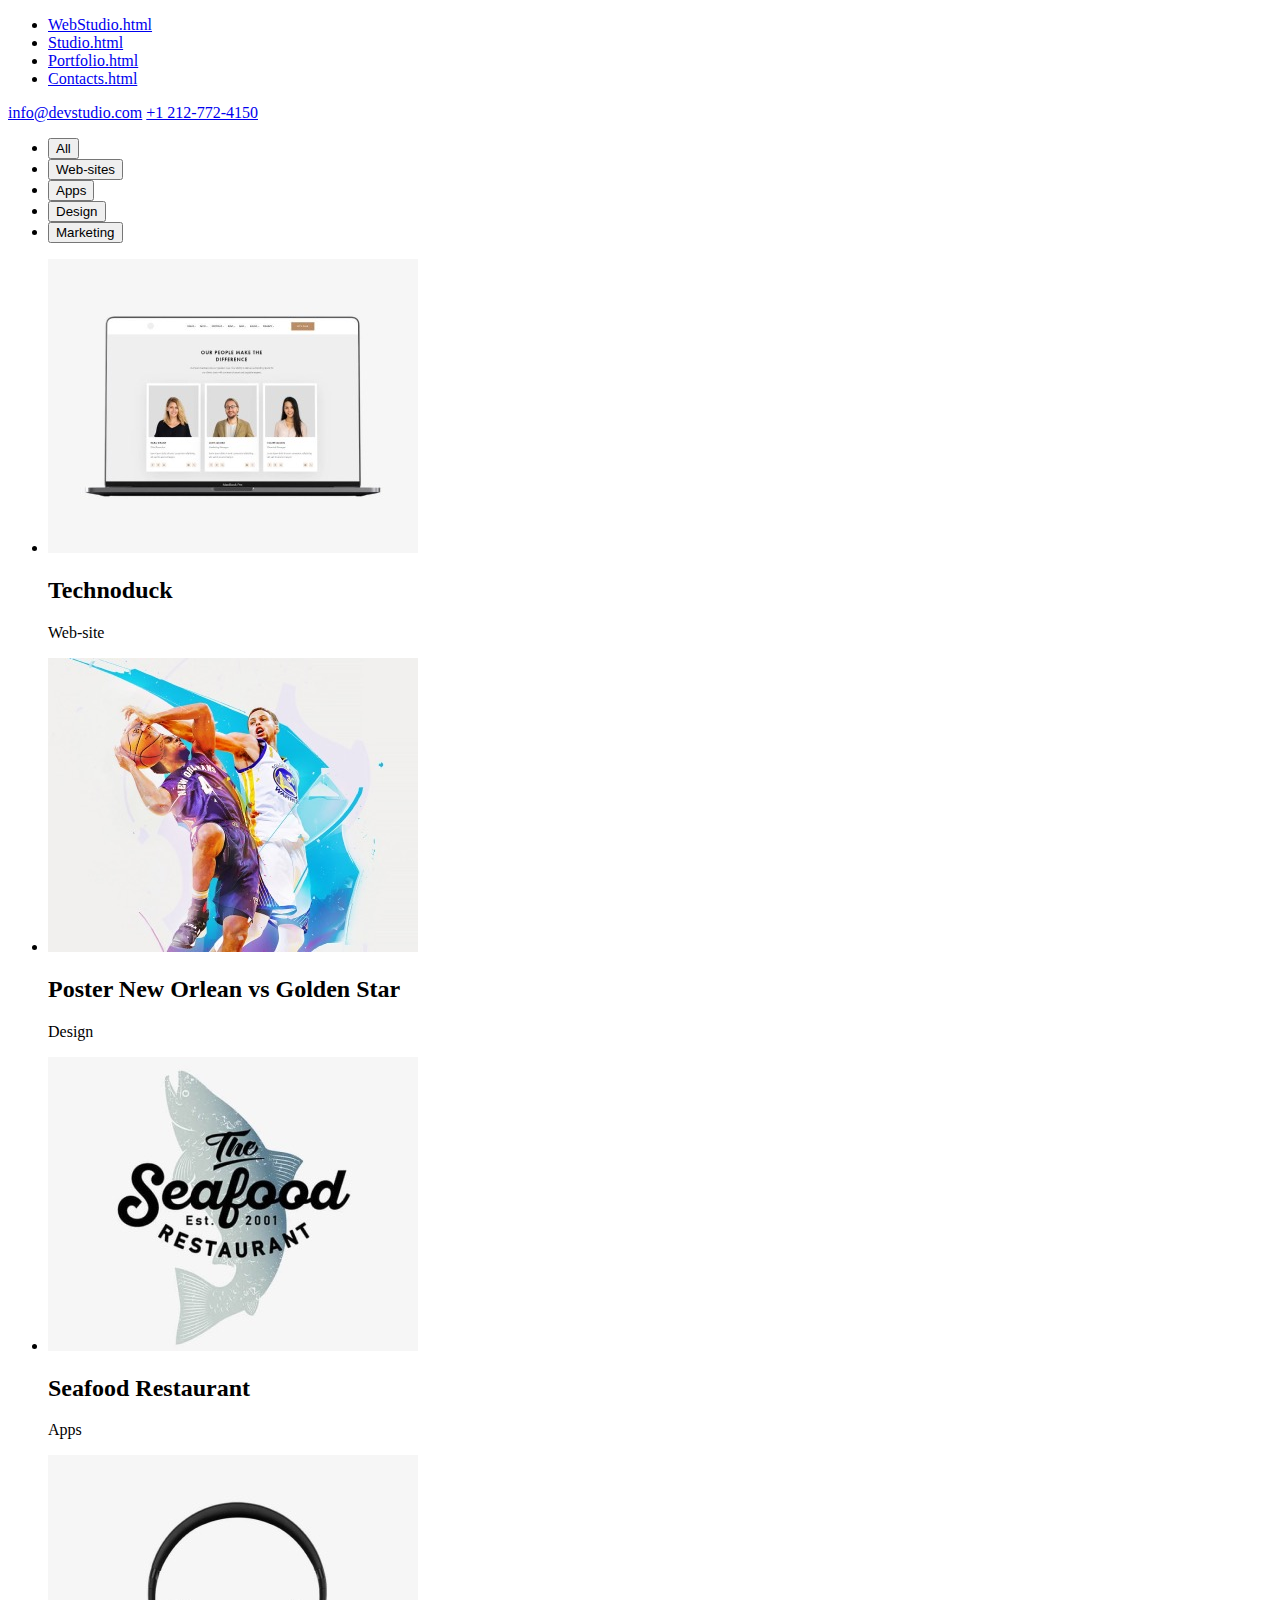
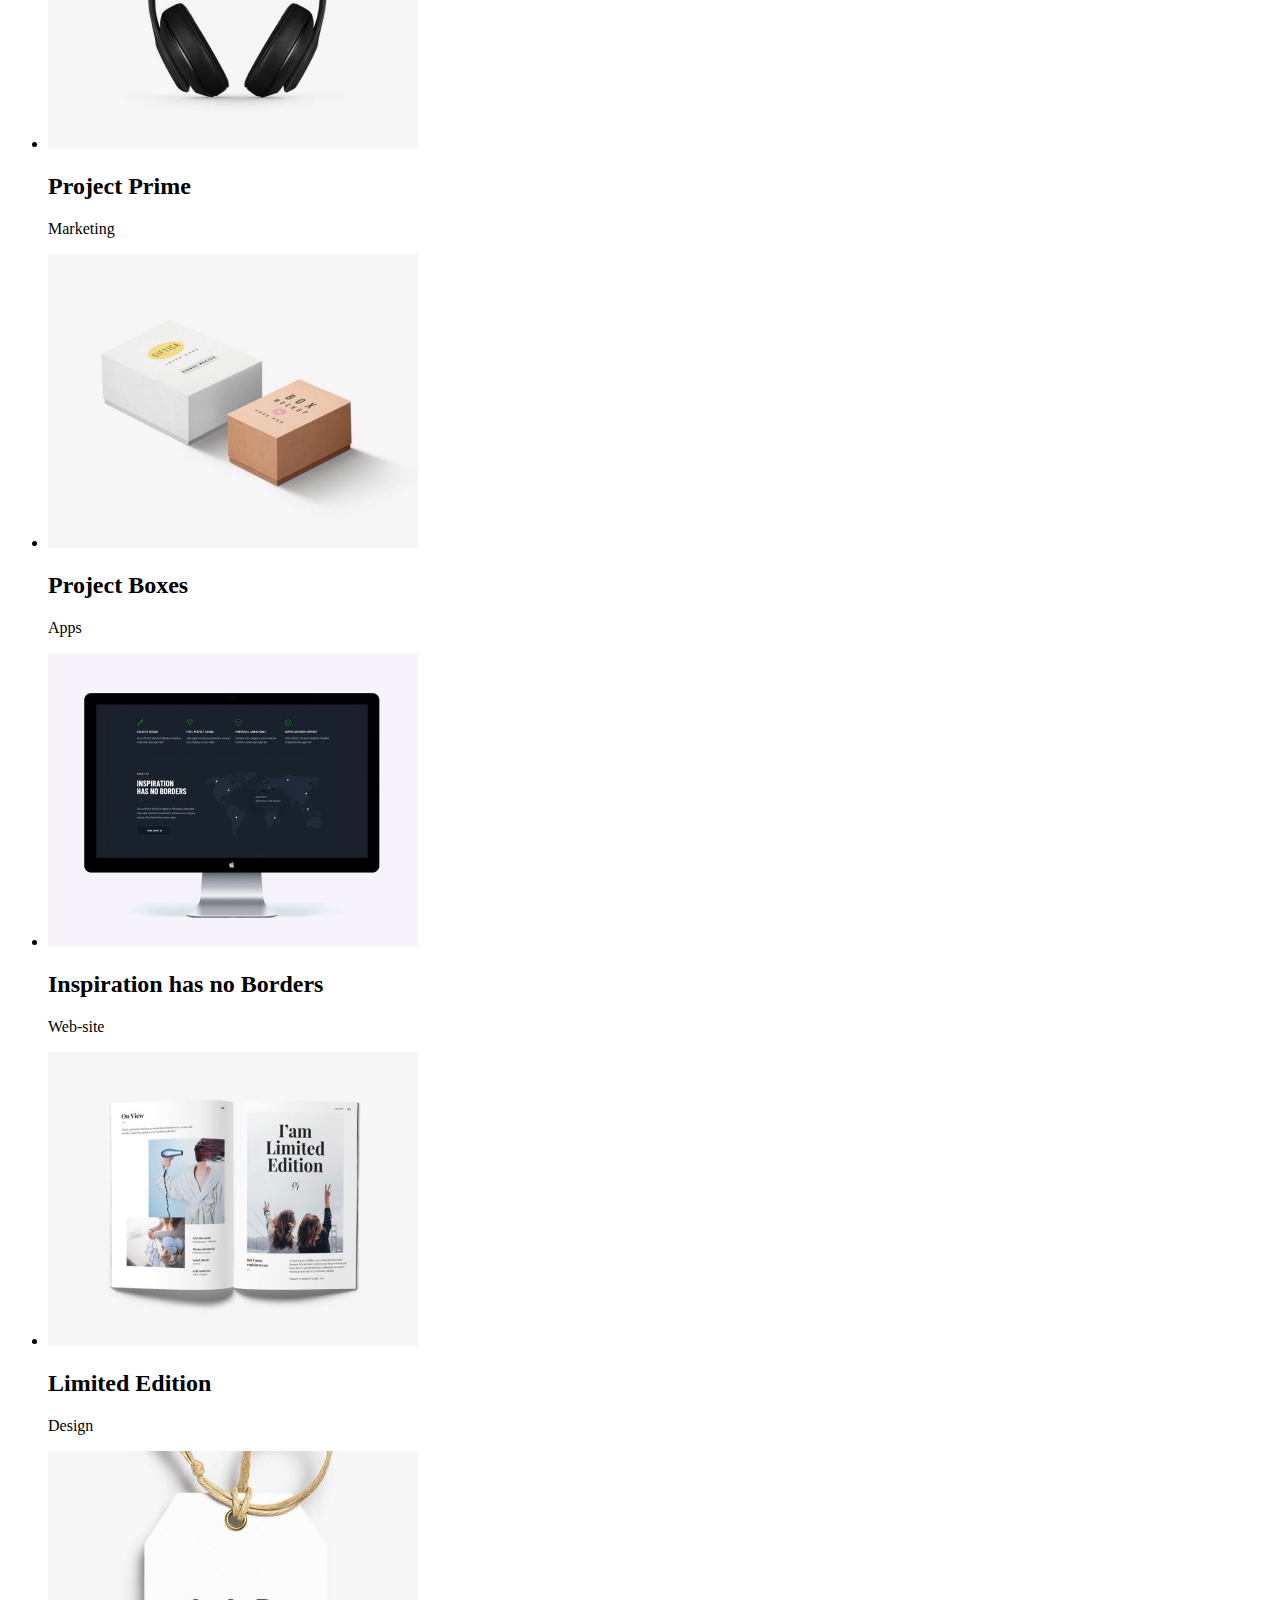
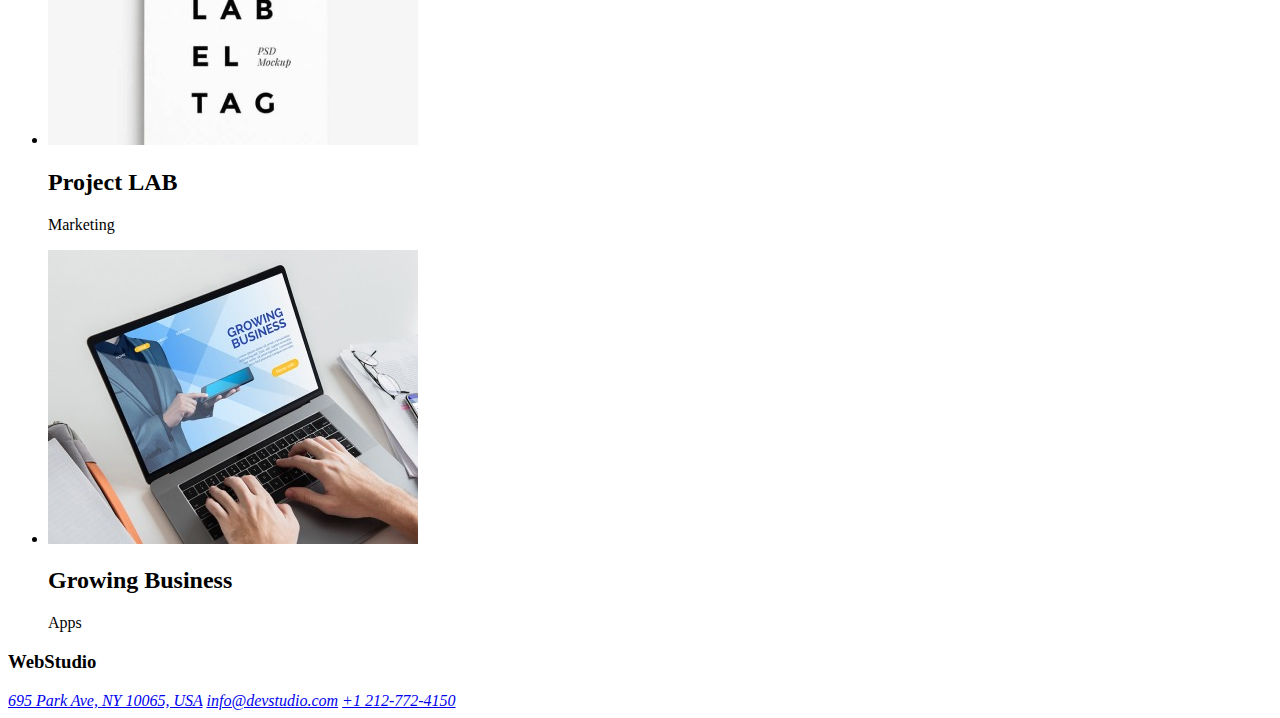
==== portfolio.html @ 139c657d "The second page created" ====
<!DOCTYPE html>
<html lang="en">

<head>
    <meta charset="UTF-8">
    <meta name="viewport" content="width=device-width, initial-scale=1.0">
    <title>Portfolio</title>

<link rel="preconnect" href="https://fonts.googleapis.com">
<link rel="preconnect" href="https://fonts.gstatic.com" crossorigin>
<link href="https://fonts.googleapis.com/css2?family=Raleway:wght@700&family=Roboto:wght@400;500;700;900&display=swap" 
      rel="stylesheet">
</head>

<body>
    <header>
        <a href="portfolio.html"></a>
        <nav>
            <ul>
                <li><a href="WebStudio">WebStudio.html</a></li>
                <li><a href="Studio.html">Studio.html</a></li>
                <li><a href="Portfolio.html">Portfolio.html</a></li>
                <li><a href="Contacts">Contacts.html</a></li>
            </ul>
        </nav>
        <a href="info@devstudio.com">info@devstudio.com</a>
        <a href="+1212-772-4150">+1 212-772-4150</a>
    </header>
    
    <main>
        <div>
            <ul>
                <li><input type="button" value="All"></li>
                <li><input type="button" value="Web-sites"></li>
                <li><input type="button" value="Apps"></li>
                <li><input type="button" value="Design"></li>
                <li><input type="button" value="Marketing"></li>
            </ul>
        </div>

        <section>
            <ul>
                <li>
                    <img src="images/image1.jpg" alt="A website" width="370px
">
                    <h2>Technoduck</h2>
                    <p>Web-site</p>
                </li>
                <li>
                    <img src="images/image2.jpg" alt="Poster with a basketball game" width="370px
">
                    <h2>Poster New Orlean vs Golden Star</h2>
                    <p>Design</p>
                </li>
                <li>
                    <img src="images/image3.jpg" alt="Poster with a restaurant" width="370px
">
                    <h2>Seafood Restaurant</h2>
                    <p>Apps</p>
                </li>
                <li>
                    <img src="images/image4.jpg" alt="Headphones" width="370px
">
                    <h2>Project Prime</h2>
                    <p>Marketing</p>
                </li>
                <li>
                    <img src="images/image5.jpg" alt="Project boxes" width="370px
">
                    <h2>Project Boxes</h2>
                    <p>Apps</p>
                </li>
                <li>
                    <img src="images/image6.jpg" alt="A second website" width="370px
">
                    <h2>Inspiration has no Borders</h2>
                    <p>Web-site</p>
                </li>
                <li>
                    <img src="images/image7.jpg" alt="A magazine" width="370px
">
                    <h2>Limited Edition</h2>
                    <p>Design</p>
                </li>
                <li>
                    <img src="images/image8.jpg" alt="Project lab" width="370px
">
                    <h2>Project LAB</h2>
                    <p>Marketing</p>
                </li>
                <li>
                    <img src="images/image9.jpg" alt="Person works on computer" width="370px
">
                    <h2>Growing Business</h2>
                    <p>Apps</p>
                </li>
            </ul>
        </section>
    </main>

    <footer>
        <h3>WebStudio</h3>
        <address>
            <a href="695ParkAve,NY10065,USA">695 Park Ave, NY 10065, USA</a>
            <a href="info@devstudio.com">info@devstudio.com</a>
            <a href="+1212-772-4150">+1 212-772-4150</a>
        </address>
    </footer>
</body>
</html>
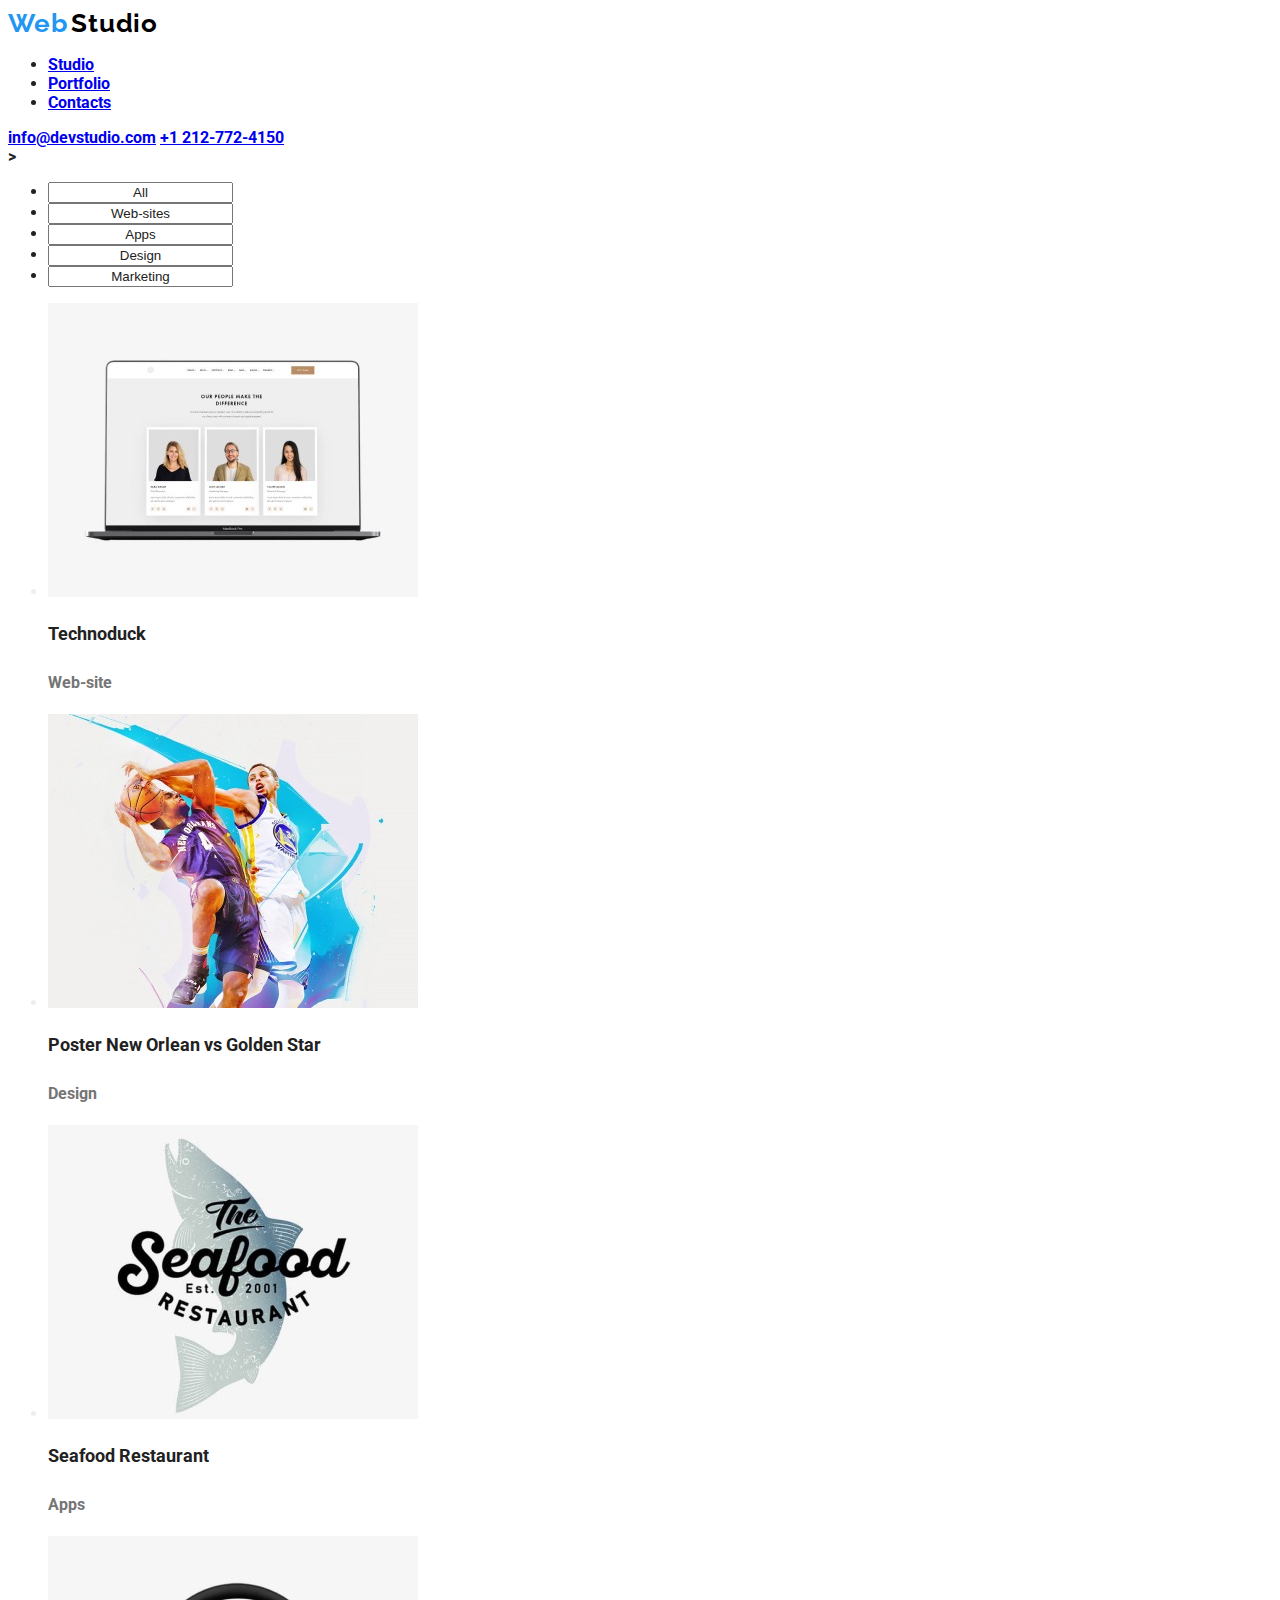
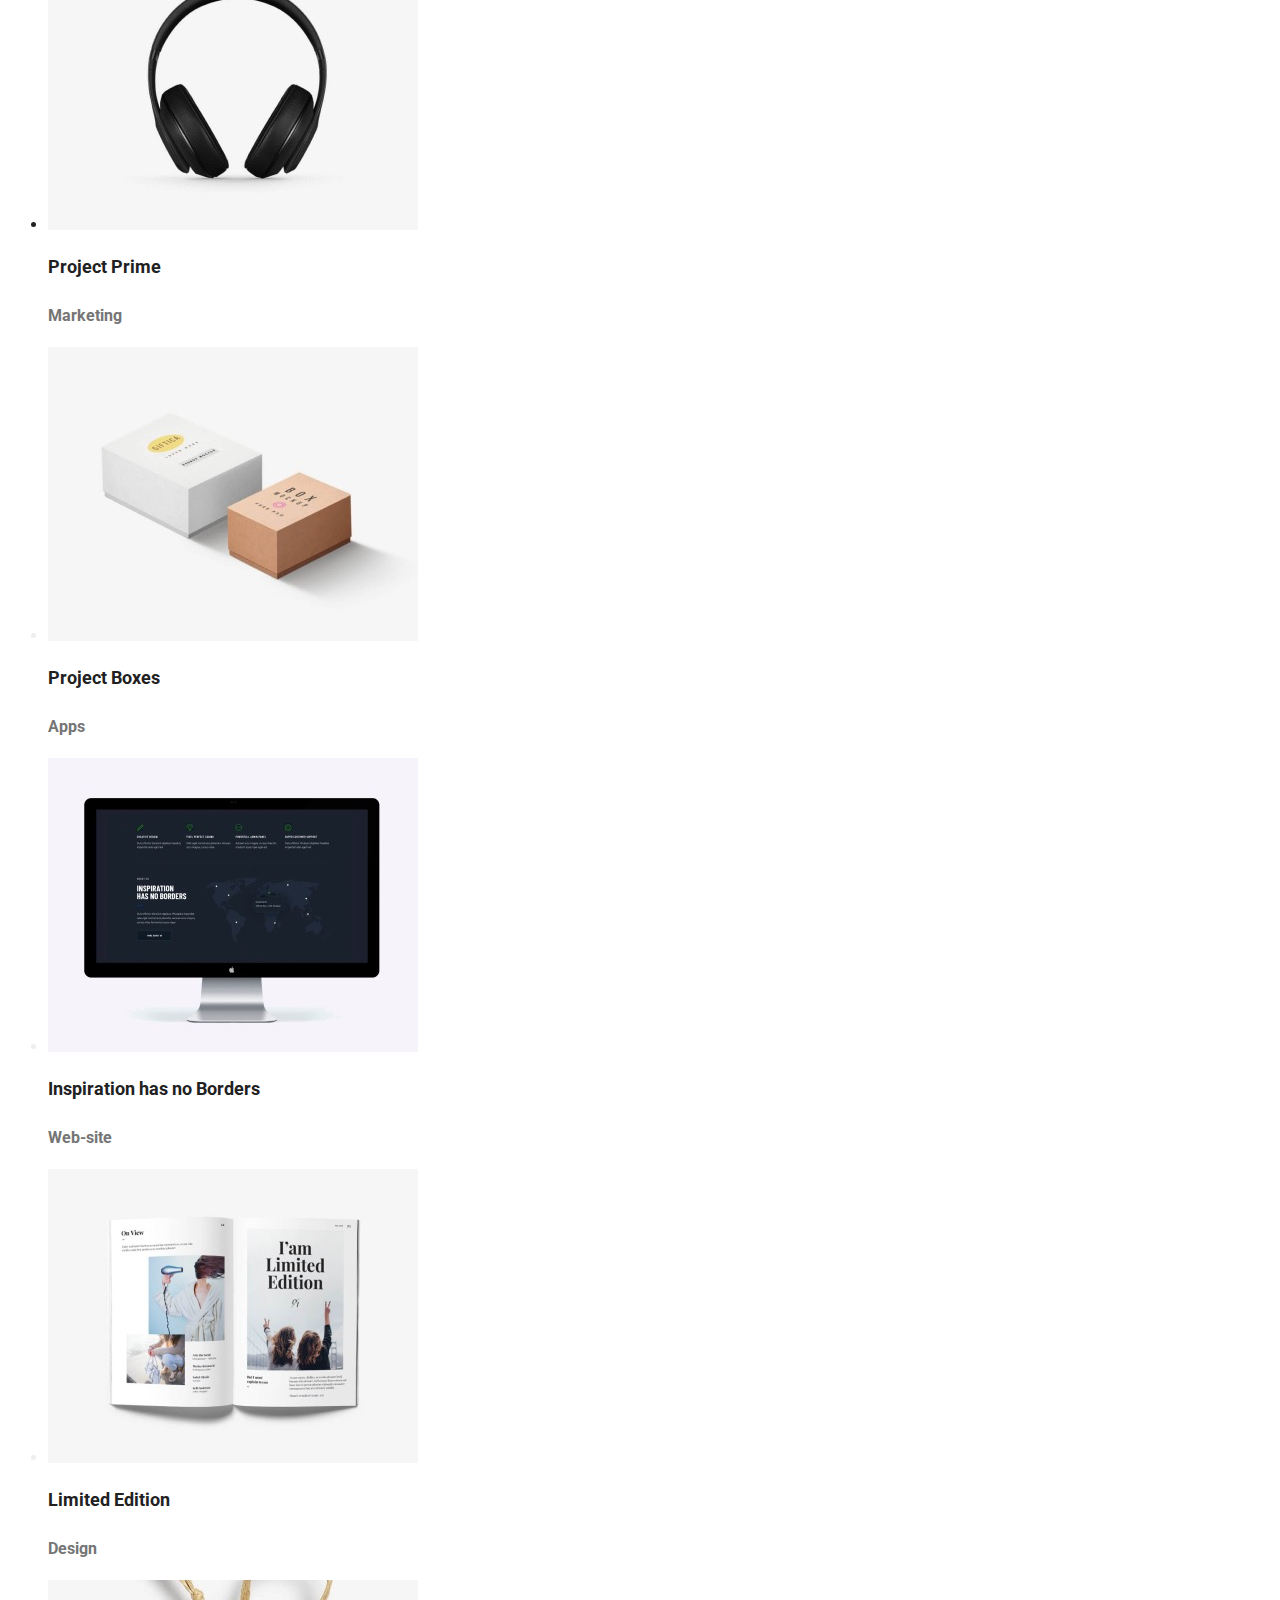
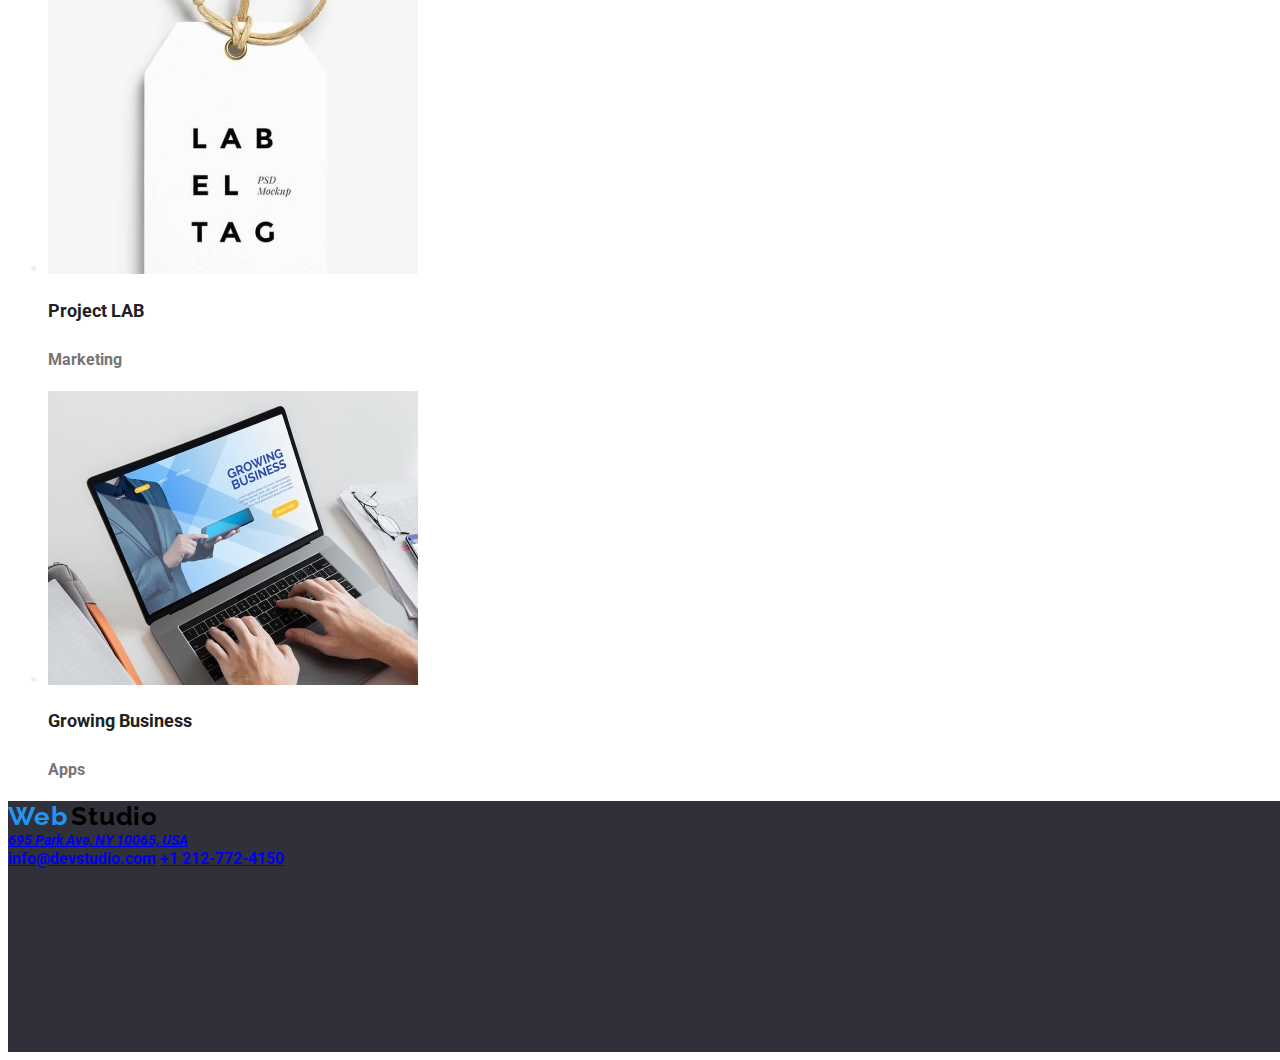
==== commit 6043e86f: "Css styles added" ====
--- a/portfolio.html
+++ b/portfolio.html
@@ -10,87 +10,83 @@
 <link rel="preconnect" href="https://fonts.gstatic.com" crossorigin>
 <link href="https://fonts.googleapis.com/css2?family=Raleway:wght@700&family=Roboto:wght@400;500;700;900&display=swap" 
       rel="stylesheet">
+      <link rel="stylesheet" href="css/styles.css" />
 </head>
 
 <body>
     <header>
         <a href="portfolio.html"></a>
         <nav>
+            <span class="site-name1">Web</span>
+            <span class="site-name2">Studio</span>
             <ul>
-                <li><a href="WebStudio">WebStudio.html</a></li>
-                <li><a href="Studio.html">Studio.html</a></li>
-                <li><a href="Portfolio.html">Portfolio.html</a></li>
-                <li><a href="Contacts">Contacts.html</a></li>
+                <li><a href="Studio.html">Studio</a></li>
+                <li><a href="Portfolio.html">Portfolio</a></li>
+                <li><a href="Contacts.html">Contacts</a></li>
             </ul>
         </nav>
-        <a href="info@devstudio.com">info@devstudio.com</a>
-        <a href="+1212-772-4150">+1 212-772-4150</a>
+        <div class="contacts">
+            <a href="info@devstudio.com">info@devstudio.com</a>
+            <a href="+1212-772-4150">+1 212-772-4150</a>
+         </div>
+        
     </header>
     
     <main>
-        <div>
+        <div>>
             <ul>
-                <li><input type="button" value="All"></li>
-                <li><input type="button" value="Web-sites"></li>
-                <li><input type="button" value="Apps"></li>
-                <li><input type="button" value="Design"></li>
-                <li><input type="button" value="Marketing"></li>
+                <li><input class="button" value="All"></li>
+                <li><input class="button" value="Web-sites"></li>
+                <li><input class="button" value="Apps"></li>
+                <li><input class="button" value="Design"></li>
+                <li><input class="button" value="Marketing"></li>
             </ul>
         </div>
 
-        <section>
+        <section class="main-section">
             <ul>
-                <li>
-                    <img src="images/image1.jpg" alt="A website" width="370px
-">
+                <li class="first-task">
+                    <img src="images/image1.jpg" alt="A website" width="370px">
                     <h2>Technoduck</h2>
                     <p>Web-site</p>
                 </li>
-                <li>
-                    <img src="images/image2.jpg" alt="Poster with a basketball game" width="370px
-">
+                <li class="second-task">
+                    <img src="images/image2.jpg" alt="Poster with a basketball game" width="370px">
                     <h2>Poster New Orlean vs Golden Star</h2>
                     <p>Design</p>
                 </li>
-                <li>
-                    <img src="images/image3.jpg" alt="Poster with a restaurant" width="370px
-">
+                <li class="third-task">
+                    <img src="images/image3.jpg" alt="Poster with a restaurant" width="370px">
                     <h2>Seafood Restaurant</h2>
                     <p>Apps</p>
                 </li>
-                <li>
-                    <img src="images/image4.jpg" alt="Headphones" width="370px
-">
+                <li class="fourth.task">
+                    <img src="images/image4.jpg" alt="Headphones" width="370px">
                     <h2>Project Prime</h2>
                     <p>Marketing</p>
                 </li>
-                <li>
-                    <img src="images/image5.jpg" alt="Project boxes" width="370px
-">
+                <li class="fifth-task">
+                    <img src="images/image5.jpg" alt="Project boxes" width="370px">
                     <h2>Project Boxes</h2>
                     <p>Apps</p>
                 </li>
-                <li>
-                    <img src="images/image6.jpg" alt="A second website" width="370px
-">
+                <li class="sixth-task">
+                    <img src="images/image6.jpg" alt="A second website" width="370px">
                     <h2>Inspiration has no Borders</h2>
                     <p>Web-site</p>
                 </li>
-                <li>
-                    <img src="images/image7.jpg" alt="A magazine" width="370px
-">
+                <li class="seventh-task">
+                    <img src="images/image7.jpg" alt="A magazine" width="370px">
                     <h2>Limited Edition</h2>
                     <p>Design</p>
                 </li>
-                <li>
-                    <img src="images/image8.jpg" alt="Project lab" width="370px
-">
+                <li class="eighth-task">
+                    <img src="images/image8.jpg" alt="Project lab" width="370px">
                     <h2>Project LAB</h2>
                     <p>Marketing</p>
                 </li>
-                <li>
-                    <img src="images/image9.jpg" alt="Person works on computer" width="370px
-">
+                <li class="ninth-task">
+                    <img src="images/image9.jpg" alt="Person works on computer" width="370px">
                     <h2>Growing Business</h2>
                     <p>Apps</p>
                 </li>
@@ -98,13 +94,16 @@
         </section>
     </main>
 
-    <footer>
-        <h3>WebStudio</h3>
-        <address>
+    <footer class="footer">
+        <span class="site-name1">Web</span>
+        <span class="site-name2">Studio</span>
+        <address class="address">
             <a href="695ParkAve,NY10065,USA">695 Park Ave, NY 10065, USA</a>
+        </address>
+        <div class="contacts">
             <a href="info@devstudio.com">info@devstudio.com</a>
-            <a href="+1212-772-4150">+1 212-772-4150</a>
-        </address>
+            <a href="tel:+1212-772-4150">+1 212-772-4150</a>
+        </div>
     </footer>
 </body>
 </html>--- a/css/styles.css
+++ b/css/styles.css
@@ -0,0 +1,239 @@
+:root {
+    --link-color: #fff
+
+}
+
+.site-name1 {
+    color: #2196F3;
+    font-family: Raleway;
+    font-size: 26px;
+    font-weight: 700;
+    line-height: 31px;
+    letter-spacing: 0.03em;
+    text-align: left;
+
+
+
+}
+.site-name2 {
+    color: #000000;
+    font-family: Raleway;
+    font-size: 26px;
+    font-weight: 700;
+    line-height: 31px;
+    letter-spacing: 0.03em;
+    text-align: left;
+
+
+}
+
+body {
+    font-family: "Roboto", sans-serif; 
+    font-weight: 700;
+    color: #212121;
+}
+
+.current {
+  color:  #212121;
+}
+
+.current a:hover {
+    color: #2196F3;
+}
+
+.current a:active {
+    color: #ff0000;
+}
+
+.contacts {
+    color: #757575;
+}
+
+.contacts a:hover {
+    color: #2196F3;
+}
+
+.content-page {
+    background-color: #2F303A;
+    color: #FFFFFF;
+    width: 1600px;
+    height: 600px;
+    top: 80px;
+
+}
+.title  {
+    width: 696px;
+    height: 120px;
+    top: 280px;
+    left: 452px;
+    font-size: 44px; 
+    font-weight: 900; 
+    line-height: 60px;
+    letter-spacing: 6%;
+    text-align: center;
+}
+
+.button-request {
+    color: #FFFFFF;
+    background-color: #2196F3;
+    cursor: pointer;
+    width: 161px;
+    height: 30px;
+    top: 440px;
+    left: 720px;
+    font-family: Roboto;
+    font-style: normal;
+    font-weight: 700;
+    font-size: 16px;
+    letter-spacing: 6%;
+    text-align: center;
+}
+
+.button:focus {
+    background: #2196F3;
+    color:  #F5F4FA
+}
+.button {
+    cursor: pointer;
+    color: #212121;
+    font: Roboto;
+    width: 500;
+    size: 16px;
+    letter-spacing: 3%;
+    text-align: center;
+}
+
+.about-us h3 {
+    color: #212121;
+    font-size: 14px;
+    line-height: 16.41px;
+    letter-spacing: 3%;
+}
+
+.about-us li {
+    color: #757575;
+    font-size: 14px;
+    line-height: 24px;
+    letter-spacing: 3%;
+}
+
+.what-we-do h2 {
+    color: #212121;
+    font-size: 36px;
+    line-height: 42.19px;
+    letter-spacing: 3%;
+    text-align: center;
+}
+
+.images {
+    width: 370px;
+    height: 294px;
+    top: 1061px;
+}
+    
+
+.our-team h2 {
+    color: #212121;
+    font-size: 36px;
+    line-height: 42.19px;
+    letter-spacing: 3%;
+    text-align: center;
+}
+
+.our-team h4 {
+    color: #212121;
+    font-size: 16px;
+    line-height: 18.75px;
+    letter-spacing: 3%;
+}
+
+.our-team p {
+    color: #757575;
+    font-size: 16px;
+    line-height: 18.75px;
+    letter-spacing: 3%;
+}
+
+.address {
+    color: #FFFFFF;
+    font-size: 14px;
+    line-height: 16.41px;
+}
+.footer {
+    background-color: #2F303A;
+    width: 1600px;
+    height: 251px;
+    top: 2097px;
+}
+
+.main-section img {
+    width: 370px;
+    height: 294px;
+}
+.main-section h2 {
+    color: #212121;
+    font-size: 18px;
+    line-height: 36px;
+    letter-spacing: 6%;
+}
+.main-section p {
+    color: #757575;
+    font-size: 16px;
+    line-height: 30px;
+    letter-spacing: 3%;
+}
+
+.first-task {
+    color: #EEEEEE;
+    top: 262px;
+    left: 215px;
+    border: 1px;
+}
+.second-task {
+    color: #EEEEEE;
+    top: 262;
+    left: 615px;
+    border: 1px;
+}
+.third-task {
+    color: #EEEEEE;
+    top: 262px;
+    left: 1015px;
+    border: 1px;
+}
+.fourth.task {
+    color: #EEEEEE;
+    top: 696px;
+    left: 215px;
+    border: 1px;
+}
+.fifth-task {
+    color: #EEEEEE;
+    top: 696px;
+    left: 615;
+    border: 1px;
+}
+.sixth-task {
+    color: #EEEEEE;
+    top: 696px;
+    left: 1015px;
+    border: 1px;
+}
+.seventh-task {
+    color: #EEEEEE;
+    top: 1130px;
+    left: 215px;
+    border: 1px;
+}
+.eighth-task {
+    color: #EEEEEE;
+    top: 1130px;
+    left: 615px;
+    border: 1px;
+}
+.ninth-task {
+    color: #EEEEEE;
+    top: 1130px;
+    left: 1015px;
+    border: 1px;
+}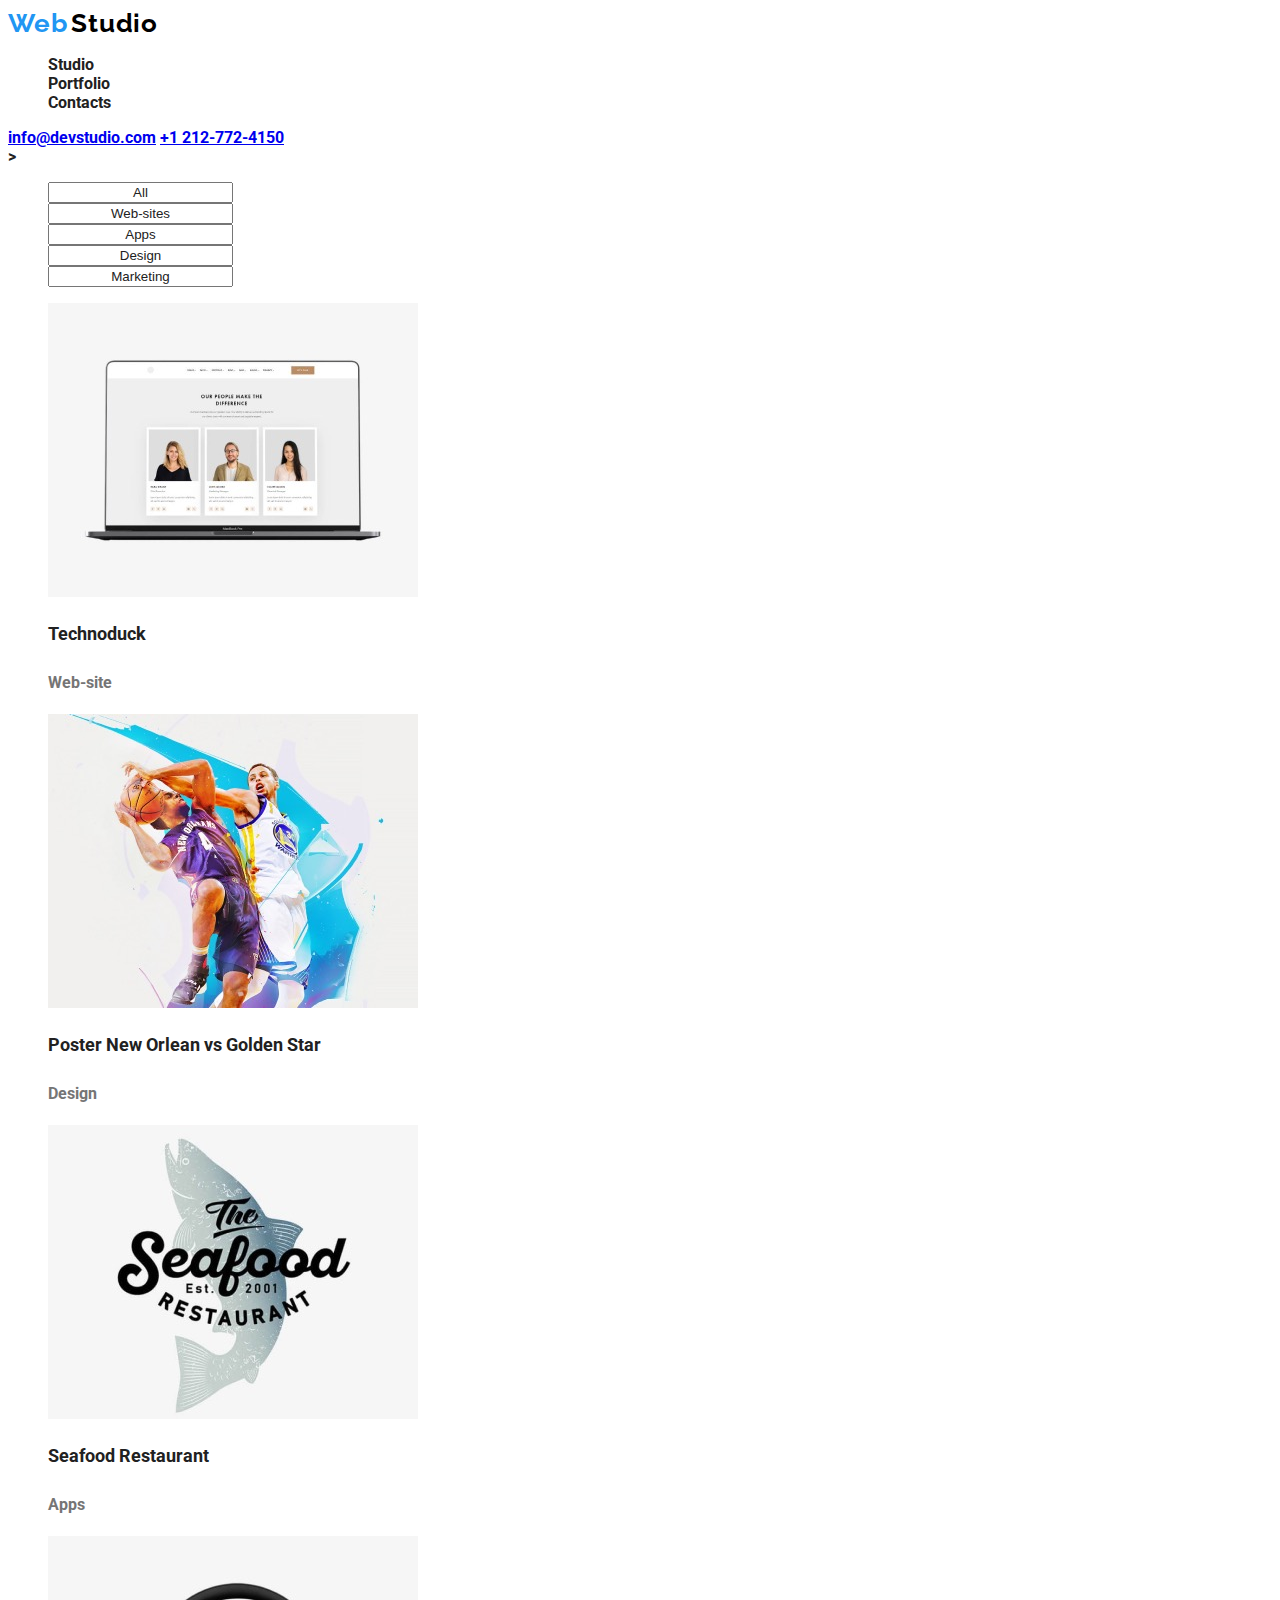
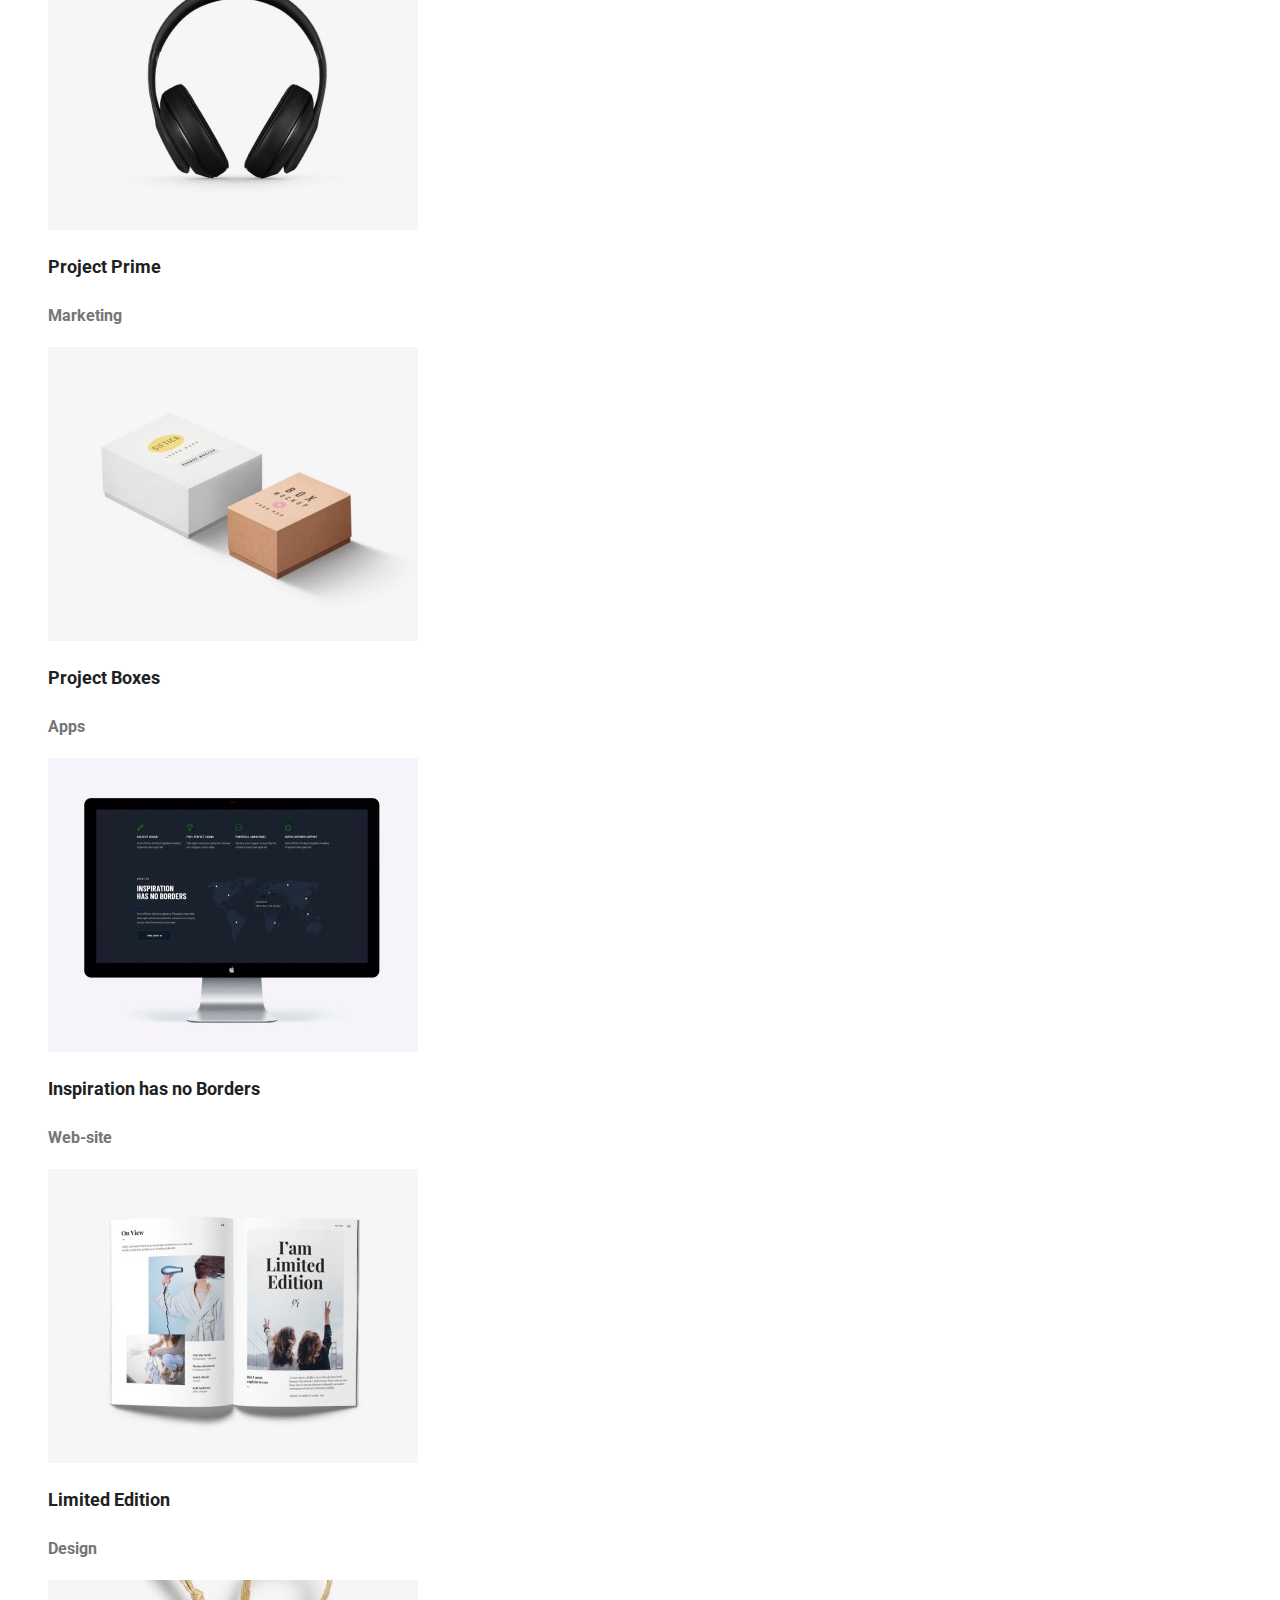
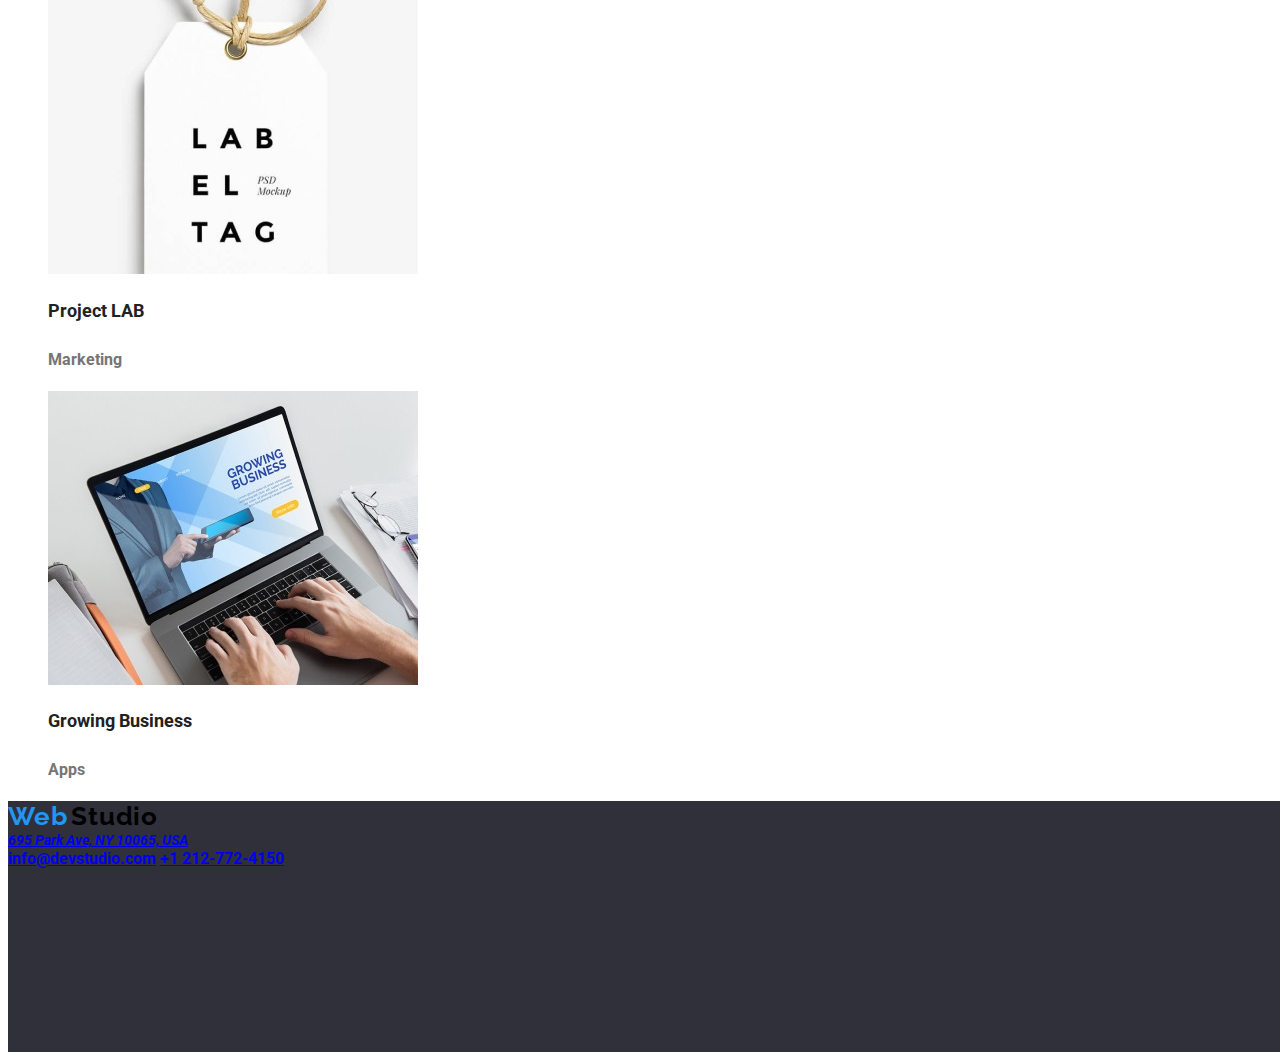
==== commit 43c77793: "Homework 2 done" ====
--- a/portfolio.html
+++ b/portfolio.html
@@ -10,7 +10,7 @@
 <link rel="preconnect" href="https://fonts.gstatic.com" crossorigin>
 <link href="https://fonts.googleapis.com/css2?family=Raleway:wght@700&family=Roboto:wght@400;500;700;900&display=swap" 
       rel="stylesheet">
-      <link rel="stylesheet" href="css/styles.css" />
+      <link rel="stylesheet" href="css/styles.css">
 </head>
 
 <body>
@@ -20,10 +20,11 @@
             <span class="site-name1">Web</span>
             <span class="site-name2">Studio</span>
             <ul>
-                <li><a href="Studio.html">Studio</a></li>
-                <li><a href="Portfolio.html">Portfolio</a></li>
-                <li><a href="Contacts.html">Contacts</a></li>
+                <li><a class="nav-link-current" href="index.html">Studio</a></li>
+                <li><a class="nav-link-current" href="portfolio.html">Portfolio</a></li>
+                <li><a class="nav-link-current" href="contacts.html">Contacts</a></li>
             </ul>
+            
         </nav>
         <div class="contacts">
             <a href="info@devstudio.com">info@devstudio.com</a>
--- a/css/styles.css
+++ b/css/styles.css
@@ -1,6 +1,27 @@
 :root {
-    --link-color: #fff
-
+    --button-request-color: #0060B6;
+}
+body {
+    font-family: "Roboto", sans-serif; 
+    font-weight: 700;
+    background-color: #FFFFFF;
+    color: #212121;
+}
+
+.nav-link-current {
+    color: #212121;
+    text-decoration: none;
+}
+
+.nav-link-current:hover {
+    color: #2196F3;
+}
+.nav-link-current:active {
+    color: #ff0000;
+}
+
+li {
+    list-style: none;
 }
 
 .site-name1 {
@@ -10,10 +31,6 @@
     font-weight: 700;
     line-height: 31px;
     letter-spacing: 0.03em;
-    text-align: left;
-
-
-
 }
 .site-name2 {
     color: #000000;
@@ -22,30 +39,10 @@
     font-weight: 700;
     line-height: 31px;
     letter-spacing: 0.03em;
-    text-align: left;
-
-
-}
-
-body {
-    font-family: "Roboto", sans-serif; 
-    font-weight: 700;
-    color: #212121;
-}
-
-.current {
-  color:  #212121;
-}
-
-.current a:hover {
-    color: #2196F3;
-}
-
-.current a:active {
-    color: #ff0000;
 }
 
 .contacts {
+    text-decoration: none;
     color: #757575;
 }
 
@@ -89,18 +86,24 @@
     text-align: center;
 }
 
+.button-request:hover {
+    background-color: var(--button-request-color);
+    color: #FFFFFF;
+}
+
+.button {
+    cursor: pointer;
+    color: #212121;
+    font: Roboto;
+    width: 500;
+    size: 16px;
+    letter-spacing: 3%;
+    text-align: center;
+}
+
 .button:focus {
     background: #2196F3;
     color:  #F5F4FA
-}
-.button {
-    cursor: pointer;
-    color: #212121;
-    font: Roboto;
-    width: 500;
-    size: 16px;
-    letter-spacing: 3%;
-    text-align: center;
 }
 
 .about-us h3 {
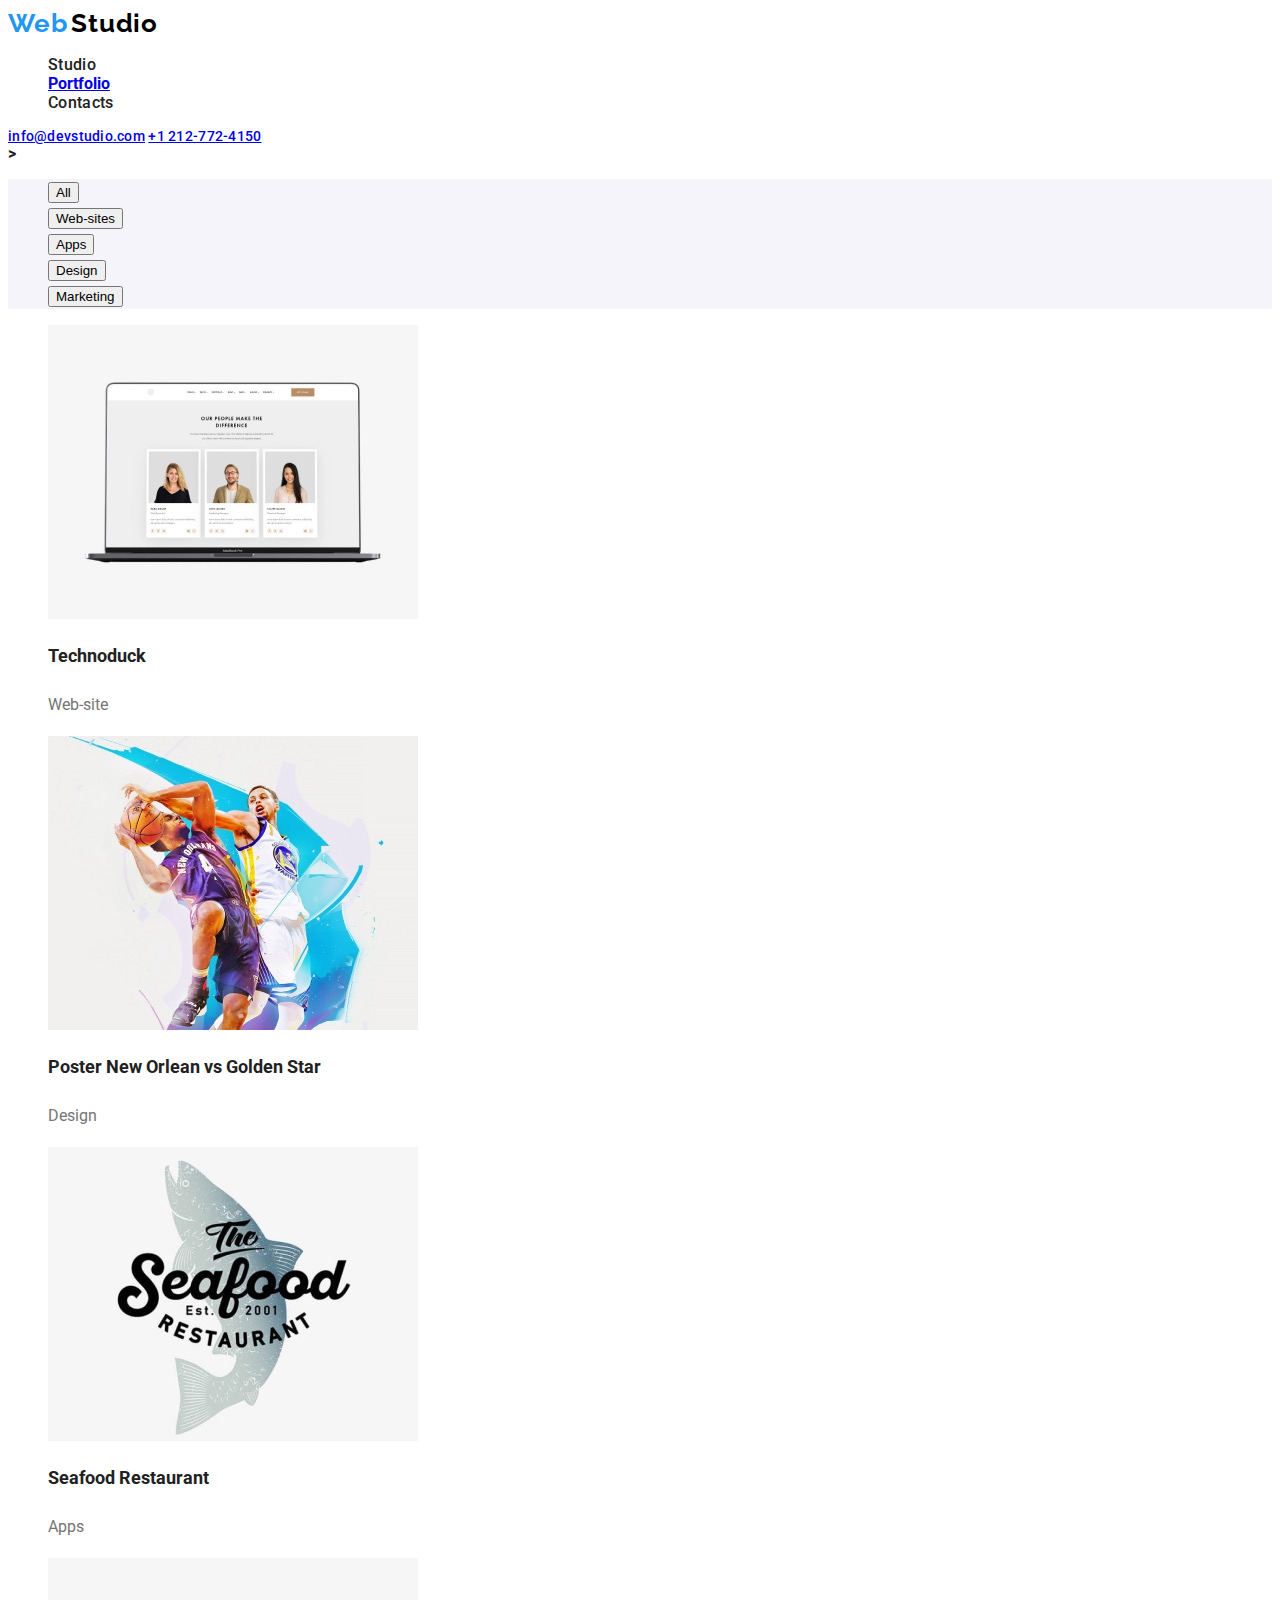
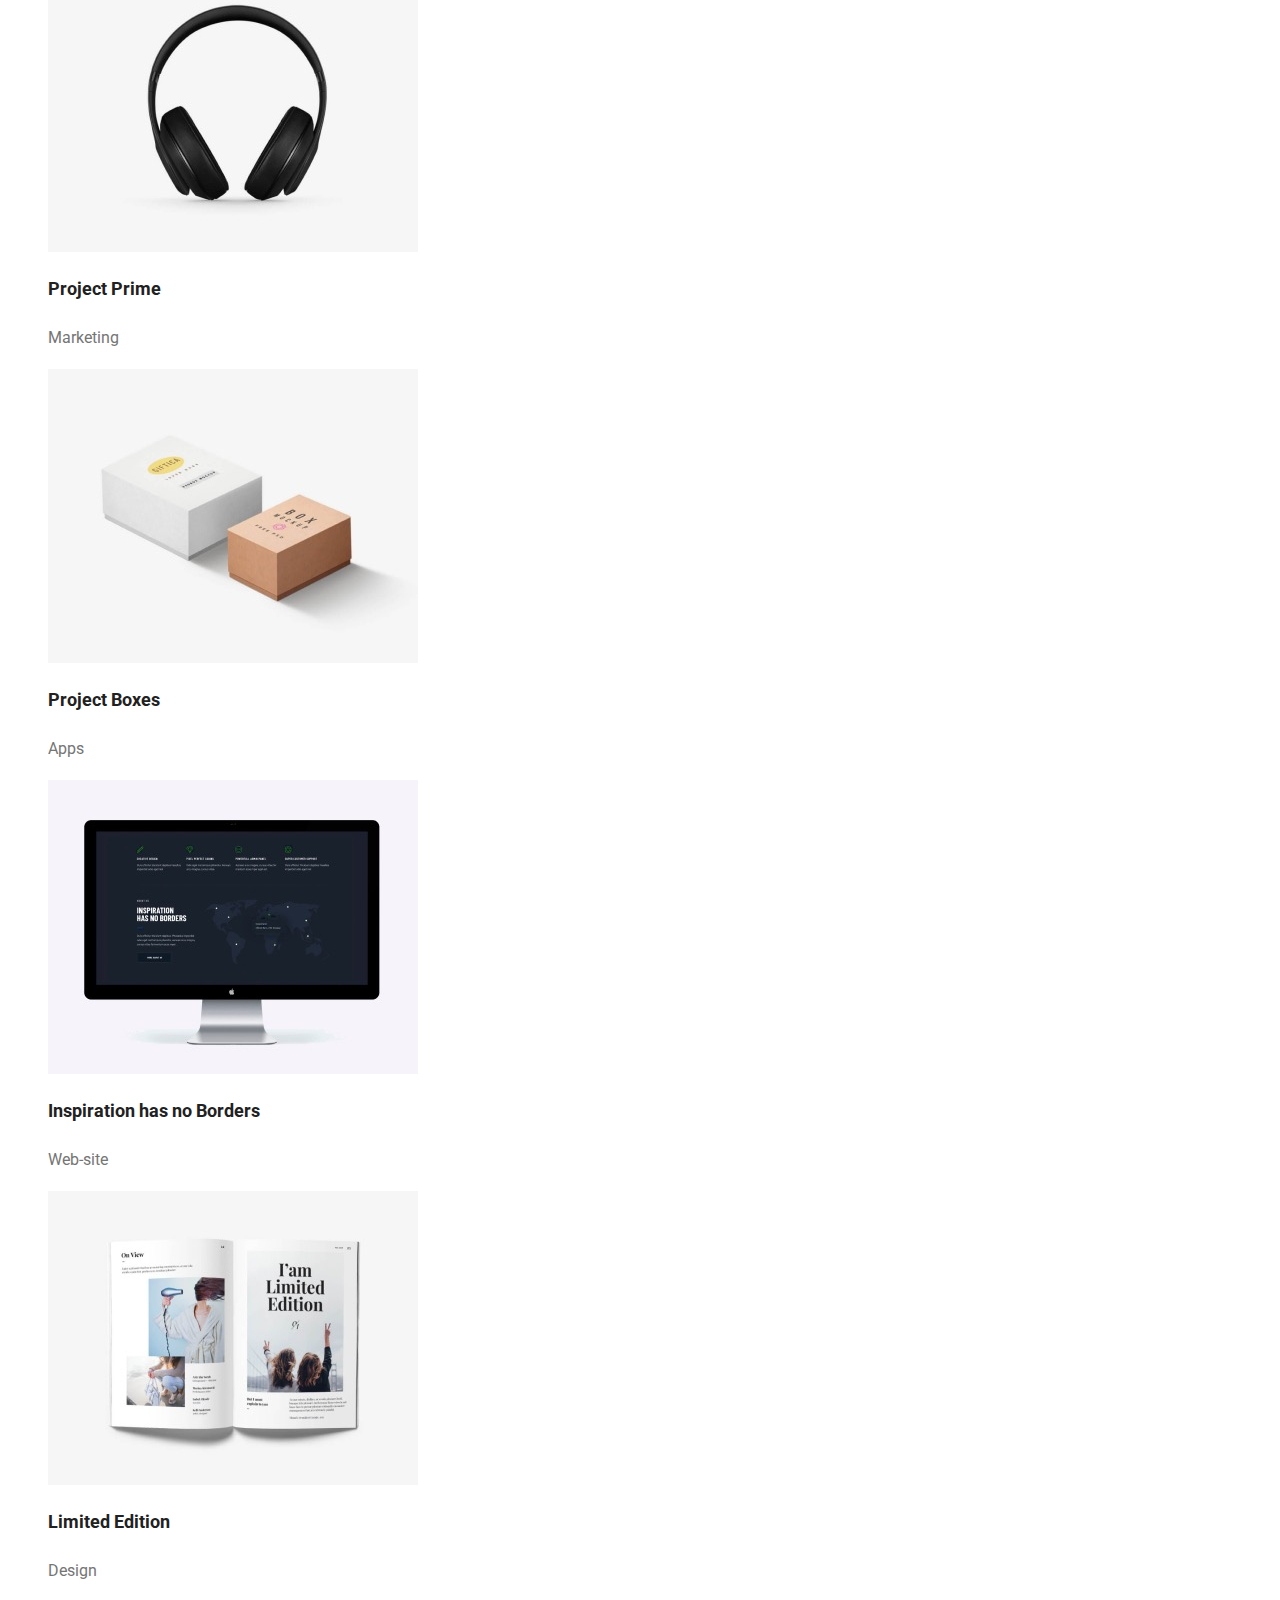
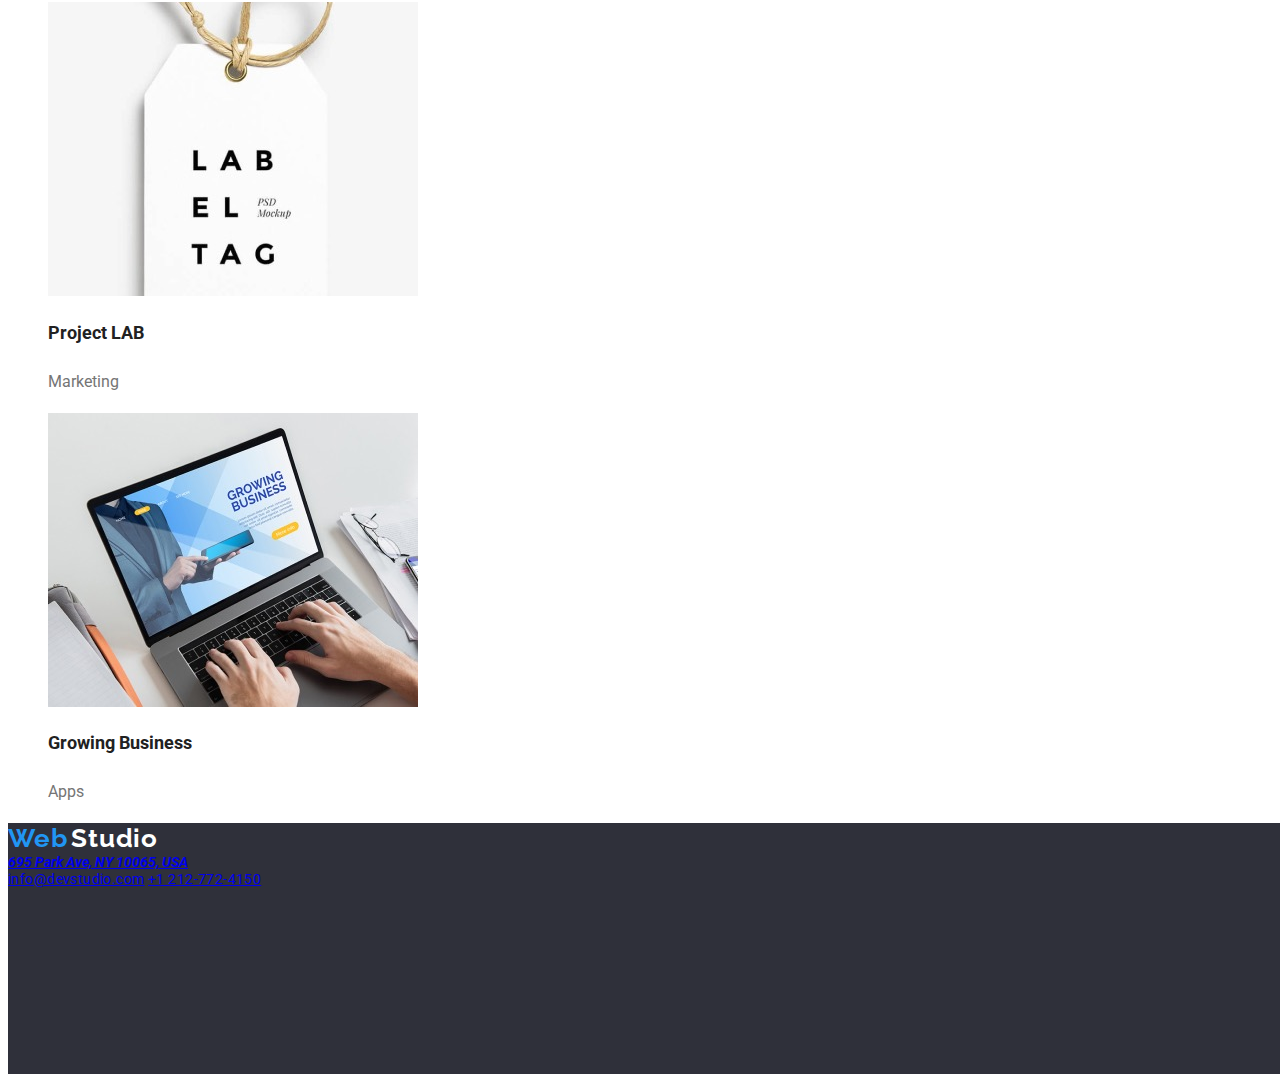
==== commit 7d7e9e00: "Css styles reviewed" ====
--- a/portfolio.html
+++ b/portfolio.html
@@ -20,9 +20,9 @@
             <span class="site-name1">Web</span>
             <span class="site-name2">Studio</span>
             <ul>
-                <li><a class="nav-link-current" href="index.html">Studio</a></li>
+                <li><a class="nav-link" href="index.html">Studio</a></li>
                 <li><a class="nav-link-current" href="portfolio.html">Portfolio</a></li>
-                <li><a class="nav-link-current" href="contacts.html">Contacts</a></li>
+                <li><a class="nav-link" href="contacts.html">Contacts</a></li>
             </ul>
             
         </nav>
@@ -35,58 +35,58 @@
     
     <main>
         <div>>
-            <ul>
-                <li><input class="button" value="All"></li>
-                <li><input class="button" value="Web-sites"></li>
-                <li><input class="button" value="Apps"></li>
-                <li><input class="button" value="Design"></li>
-                <li><input class="button" value="Marketing"></li>
+            <ul class="button">
+                <li><button type="button">All</button></li>
+                <li><button type="button">Web-sites</button></li>
+                <li><button type="button">Apps</button></li>
+                <li><button type="button">Design</button></li>
+                <li><button type="button">Marketing</button></li>
             </ul>
         </div>
 
         <section class="main-section">
-            <ul>
-                <li class="first-task">
+            <ul class="cards">
+                <li class="first-card">
                     <img src="images/image1.jpg" alt="A website" width="370px">
                     <h2>Technoduck</h2>
                     <p>Web-site</p>
                 </li>
-                <li class="second-task">
+                <li class="second-card">
                     <img src="images/image2.jpg" alt="Poster with a basketball game" width="370px">
                     <h2>Poster New Orlean vs Golden Star</h2>
                     <p>Design</p>
                 </li>
-                <li class="third-task">
+                <li class="third-card">
                     <img src="images/image3.jpg" alt="Poster with a restaurant" width="370px">
                     <h2>Seafood Restaurant</h2>
                     <p>Apps</p>
                 </li>
-                <li class="fourth.task">
+                <li class="fourth-card">
                     <img src="images/image4.jpg" alt="Headphones" width="370px">
                     <h2>Project Prime</h2>
                     <p>Marketing</p>
                 </li>
-                <li class="fifth-task">
+                <li class="fifth-card">
                     <img src="images/image5.jpg" alt="Project boxes" width="370px">
                     <h2>Project Boxes</h2>
                     <p>Apps</p>
                 </li>
-                <li class="sixth-task">
+                <li class="sixth-card">
                     <img src="images/image6.jpg" alt="A second website" width="370px">
                     <h2>Inspiration has no Borders</h2>
                     <p>Web-site</p>
                 </li>
-                <li class="seventh-task">
+                <li class="seventh-card">
                     <img src="images/image7.jpg" alt="A magazine" width="370px">
                     <h2>Limited Edition</h2>
                     <p>Design</p>
                 </li>
-                <li class="eighth-task">
+                <li class="eighth-card">
                     <img src="images/image8.jpg" alt="Project lab" width="370px">
                     <h2>Project LAB</h2>
                     <p>Marketing</p>
                 </li>
-                <li class="ninth-task">
+                <li class="ninth-card">
                     <img src="images/image9.jpg" alt="Person works on computer" width="370px">
                     <h2>Growing Business</h2>
                     <p>Apps</p>
@@ -96,12 +96,12 @@
     </main>
 
     <footer class="footer">
-        <span class="site-name1">Web</span>
-        <span class="site-name2">Studio</span>
+        <span class="logo1">Web</span>
+        <span class="logo2">Studio</span>
         <address class="address">
             <a href="695ParkAve,NY10065,USA">695 Park Ave, NY 10065, USA</a>
         </address>
-        <div class="contacts">
+        <div class="contacts-footer">
             <a href="info@devstudio.com">info@devstudio.com</a>
             <a href="tel:+1212-772-4150">+1 212-772-4150</a>
         </div>
--- a/css/styles.css
+++ b/css/styles.css
@@ -1,22 +1,42 @@
 :root {
     --button-request-color: #0060B6;
+    --hover-color: #2196F3;
+    --title-color: #212121;
+    --paragraph-color: #757575;
+    --background-color: #EEEEEE;
 }
 body {
     font-family: "Roboto", sans-serif; 
     font-weight: 700;
     background-color: #FFFFFF;
-    color: #212121;
-}
-
-.nav-link-current {
-    color: #212121;
+    color: var(--title-color);
+}
+/* Header-section */
+
+.nav-link {
+    color: var(--title-color);
+    font-family: Roboto;
+    font-size: 16px;
+    font-weight: 500;
+    line-height: 16px;
+    letter-spacing: 0.02em;
+    text-align: left;
     text-decoration: none;
-}
-
-.nav-link-current:hover {
-    color: #2196F3;
-}
-.nav-link-current:active {
+} 
+.nav-link-current:visited {
+    color: var(--hover-color);
+    font-family: Roboto;
+    font-size: 14px;
+    font-weight: 500;
+    line-height: 16px;
+    letter-spacing: 0.02em;
+    text-align: left;
+    text-decoration: none;
+}
+.nav-link:hover {
+    color: var(--hover-color);
+}
+.nav-link:active {
     color: #ff0000;
 }
 
@@ -25,7 +45,7 @@
 }
 
 .site-name1 {
-    color: #2196F3;
+    color: var(--hover-color);
     font-family: Raleway;
     font-size: 26px;
     font-weight: 700;
@@ -43,12 +63,20 @@
 
 .contacts {
     text-decoration: none;
-    color: #757575;
+    color: var(--paragraph-color);
+    font-family: Roboto;
+    font-size: 14px;
+    font-weight: 500;
+    line-height: 16px;
+    letter-spacing: 0.02em;
+    text-align: left;
 }
 
 .contacts a:hover {
-    color: #2196F3;
-}
+    color: var(--hover-color);
+}
+
+/* Studio-section */
 
 .content-page {
     background-color: #2F303A;
@@ -56,8 +84,8 @@
     width: 1600px;
     height: 600px;
     top: 80px;
-
-}
+}
+
 .title  {
     width: 696px;
     height: 120px;
@@ -72,7 +100,7 @@
 
 .button-request {
     color: #FFFFFF;
-    background-color: #2196F3;
+    background-color: var(--hover-color);
     cursor: pointer;
     width: 161px;
     height: 30px;
@@ -85,43 +113,46 @@
     letter-spacing: 6%;
     text-align: center;
 }
-
 .button-request:hover {
     background-color: var(--button-request-color);
     color: #FFFFFF;
 }
 
+
+/* Portfolio-section */
+
 .button {
+    background-color: #F5F4FA;
+    color: var(--title-color);
     cursor: pointer;
-    color: #212121;
+    border: none;
     font: Roboto;
     width: 500;
     size: 16px;
-    letter-spacing: 3%;
-    text-align: center;
-}
-
-.button:focus {
-    background: #2196F3;
-    color:  #F5F4FA
+    line-height: 26px;
+    letter-spacing: 3%;
+}
+.button :hover {
+    background: var(--hover-color);
+    color: #FFFFFF;
 }
 
 .about-us h3 {
-    color: #212121;
+    color: var(--title-color);
     font-size: 14px;
     line-height: 16.41px;
     letter-spacing: 3%;
 }
 
 .about-us li {
-    color: #757575;
+    color: var(--paragraph-color);
     font-size: 14px;
     line-height: 24px;
     letter-spacing: 3%;
 }
 
 .what-we-do h2 {
-    color: #212121;
+    color: var(--title-color);
     font-size: 36px;
     line-height: 42.19px;
     letter-spacing: 3%;
@@ -133,10 +164,9 @@
     height: 294px;
     top: 1061px;
 }
-    
 
 .our-team h2 {
-    color: #212121;
+    color: var(--title-color);
     font-size: 36px;
     line-height: 42.19px;
     letter-spacing: 3%;
@@ -144,24 +174,90 @@
 }
 
 .our-team h4 {
-    color: #212121;
+    color: var(--title-color);
     font-size: 16px;
     line-height: 18.75px;
     letter-spacing: 3%;
 }
 
 .our-team p {
-    color: #757575;
+    color: var(--paragraph-color);
     font-size: 16px;
     line-height: 18.75px;
     letter-spacing: 3%;
 }
 
-.address {
-    color: #FFFFFF;
-    font-size: 14px;
-    line-height: 16.41px;
-}
+.main-section img {
+    width: 370px;
+    height: 294px;
+}
+.main-section h2 {
+    color: var(--title-color);
+    font-size: 18px;
+    font-weight: 700;
+    line-height: 36px;
+    letter-spacing: 1,8px;
+}
+.main-section p {
+    color: var(--paragraph-color);
+    font-size: 16px;
+    font-weight: 400;
+    line-height: 30px;
+    letter-spacing: 3%;
+}
+
+.cards {
+    background-color: var(--backround-color);
+}
+.first-card {
+    top: 262px;
+    left: 215px;
+    border: 1px;
+}
+.second-card {
+    top: 262;
+    left: 615px;
+    border: 1px;
+}
+.third-card {
+    top: 262px;
+    left: 1015px;
+    border: 1px;
+}
+.fourth.card {
+    top: 696px;
+    left: 215px;
+    border: 1px;
+}
+.fifth-card {
+    top: 696px;
+    left: 615;
+    border: 1px;
+}
+.sixth-card {
+    top: 696px;
+    left: 1015px;
+    border: 1px;
+}
+.seventh-card {
+    top: 1130px;
+    left: 215px;
+    border: 1px;
+}
+.eighth-card {
+    top: 1130px;
+    left: 615px;
+    border: 1px;
+}
+.ninth-card {
+    top: 1130px;
+    left: 1015px;
+    border: 1px;
+}
+
+
+/* Footer-section */
+
 .footer {
     background-color: #2F303A;
     width: 1600px;
@@ -169,74 +265,41 @@
     top: 2097px;
 }
 
-.main-section img {
-    width: 370px;
-    height: 294px;
-}
-.main-section h2 {
-    color: #212121;
-    font-size: 18px;
-    line-height: 36px;
-    letter-spacing: 6%;
-}
-.main-section p {
-    color: #757575;
-    font-size: 16px;
-    line-height: 30px;
-    letter-spacing: 3%;
-}
-
-.first-task {
-    color: #EEEEEE;
-    top: 262px;
-    left: 215px;
-    border: 1px;
-}
-.second-task {
-    color: #EEEEEE;
-    top: 262;
-    left: 615px;
-    border: 1px;
-}
-.third-task {
-    color: #EEEEEE;
-    top: 262px;
-    left: 1015px;
-    border: 1px;
-}
-.fourth.task {
-    color: #EEEEEE;
-    top: 696px;
-    left: 215px;
-    border: 1px;
-}
-.fifth-task {
-    color: #EEEEEE;
-    top: 696px;
-    left: 615;
-    border: 1px;
-}
-.sixth-task {
-    color: #EEEEEE;
-    top: 696px;
-    left: 1015px;
-    border: 1px;
-}
-.seventh-task {
-    color: #EEEEEE;
-    top: 1130px;
-    left: 215px;
-    border: 1px;
-}
-.eighth-task {
-    color: #EEEEEE;
-    top: 1130px;
-    left: 615px;
-    border: 1px;
-}
-.ninth-task {
-    color: #EEEEEE;
-    top: 1130px;
-    left: 1015px;
-    border: 1px;
-}+.address {
+    color: #FFFFFF;
+    font-size: 14px;
+    line-height: 16.41px;
+    letter-spacing: 3%;
+}
+.contacts-footer {
+    text-decoration: none;
+    color: #FFFFFF;
+    font-family: Roboto;
+    font-size: 14px;
+    font-weight: 400;
+    line-height: 16px;
+    letter-spacing: 0.03em;
+    text-align: left;
+
+}
+
+.logo1 {
+    color: #2196F3;
+    font-family: Raleway;
+    font-size: 26px;
+    font-weight: 700;
+    line-height: 31px;
+    letter-spacing: 0.03em;
+    text-align: left;
+
+}
+.logo2 {
+    color: #FFFFFF;
+    font-family: Raleway;
+    font-size: 26px;
+    font-weight: 700;
+    line-height: 31px;
+    letter-spacing: 0.03em;
+    text-align: left;
+}
+
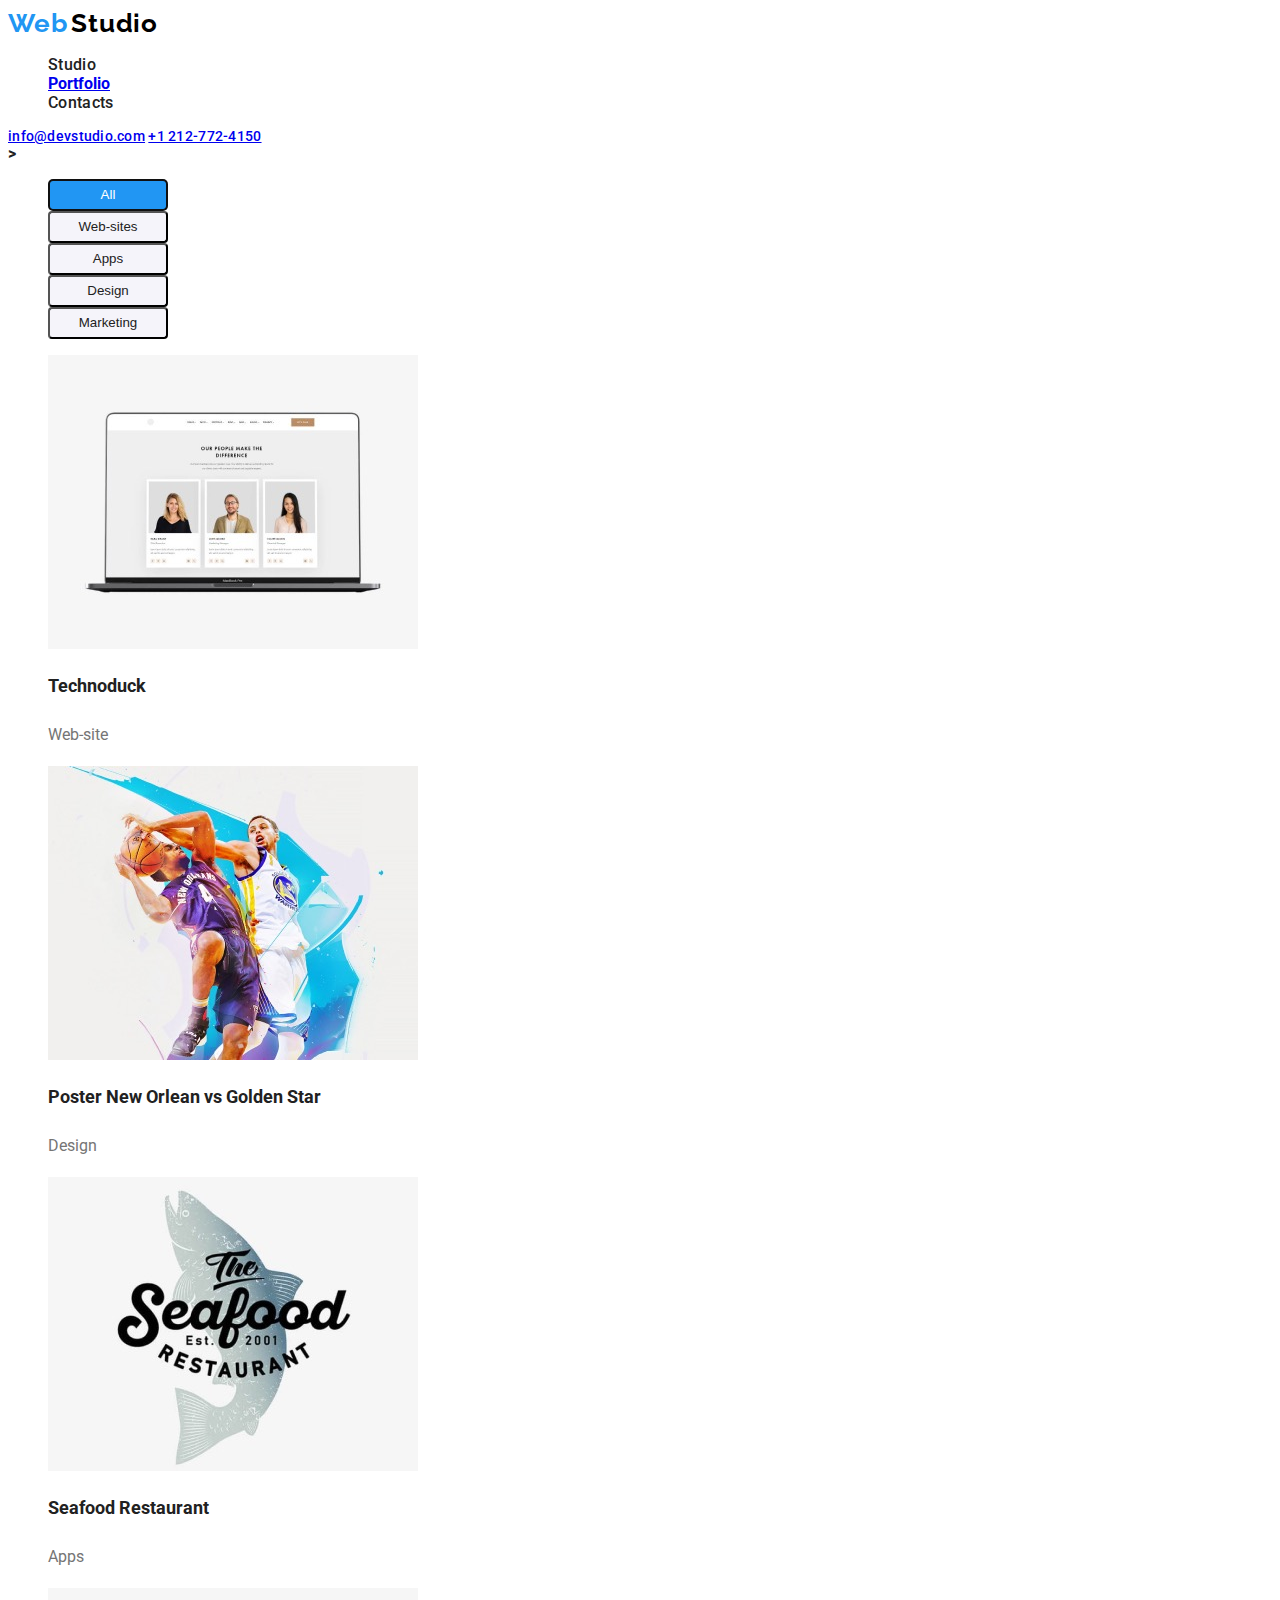
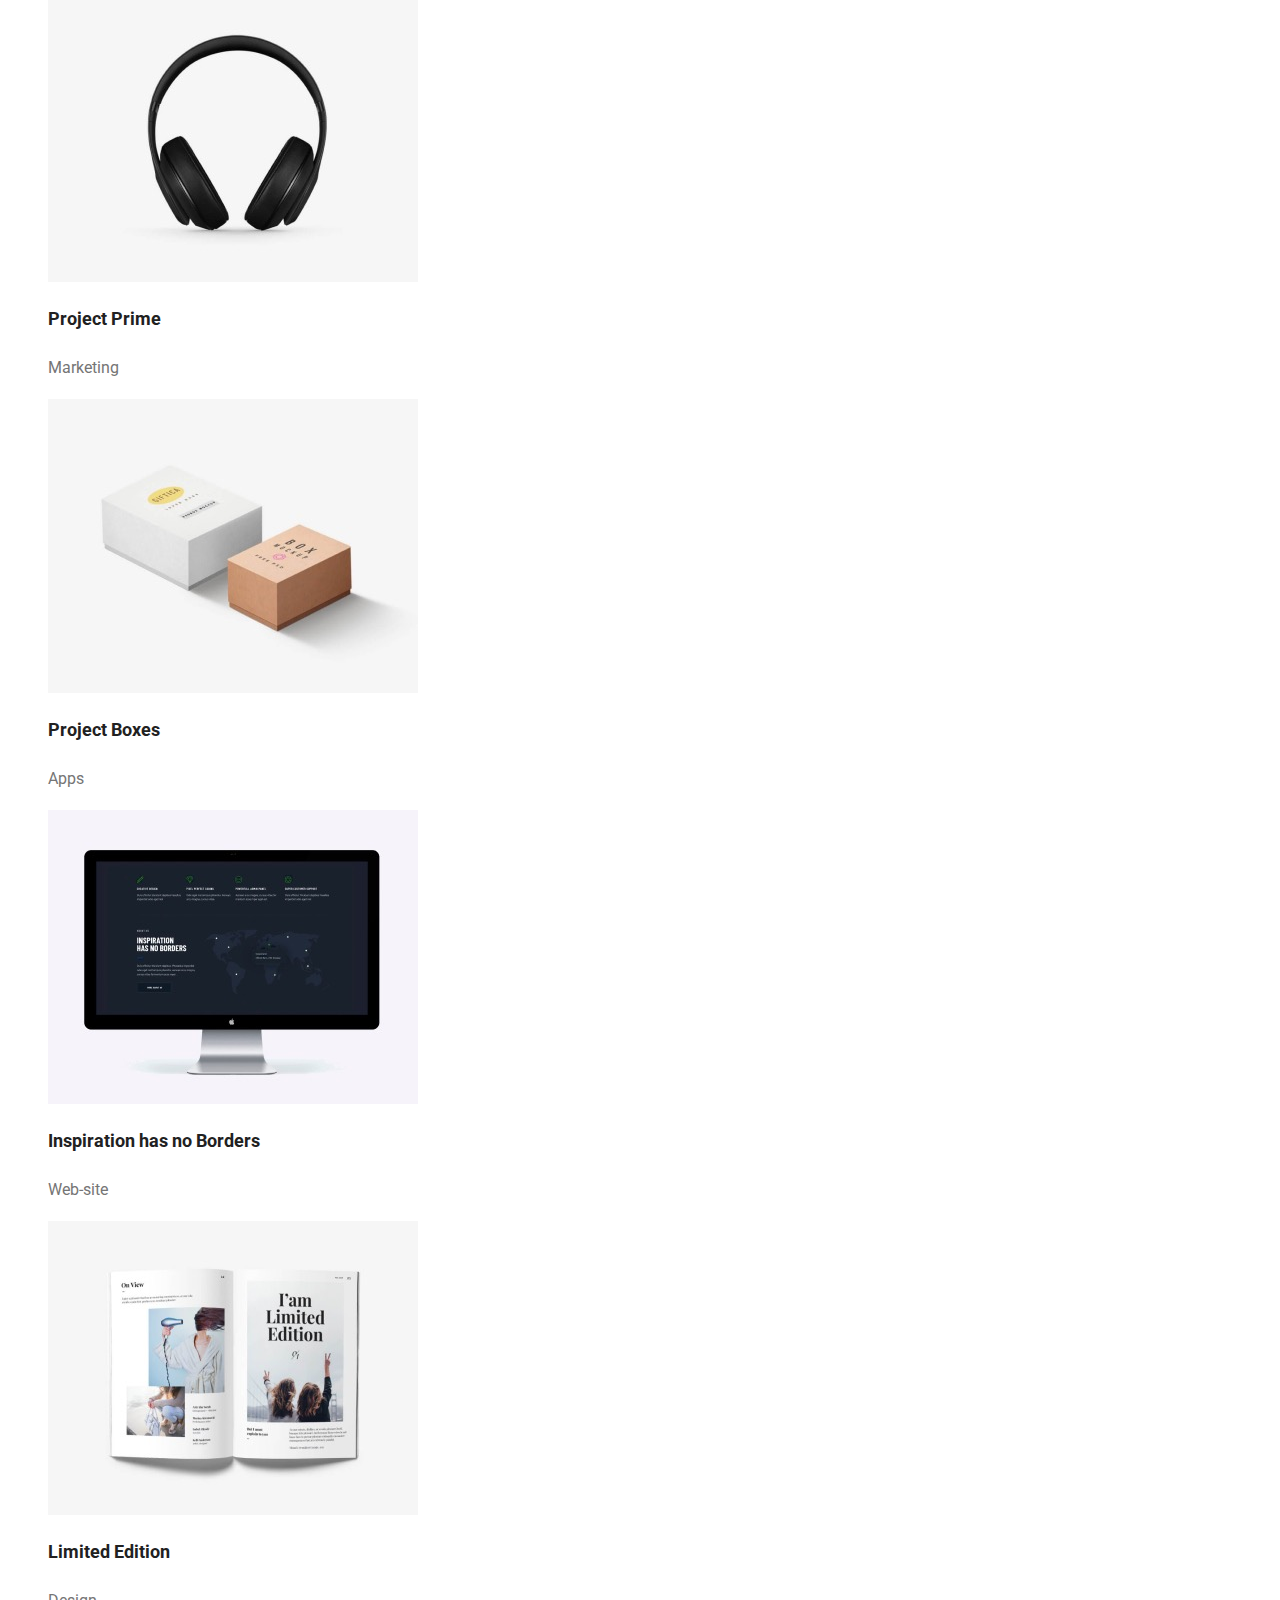
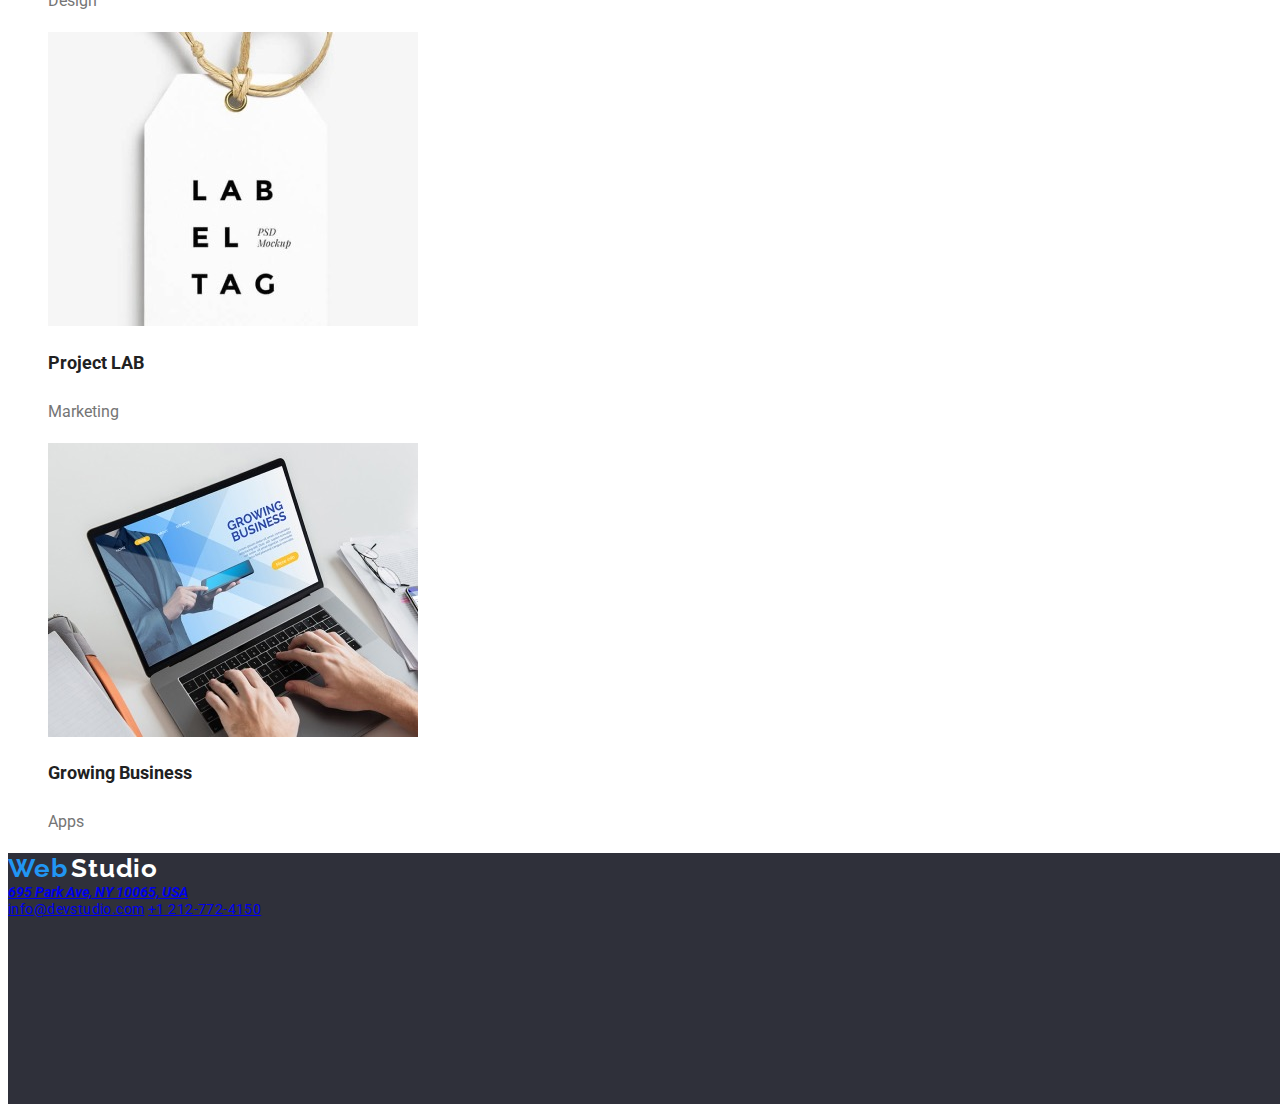
==== commit ed4ae6ab: "Focus on button added" ====
--- a/portfolio.html
+++ b/portfolio.html
@@ -35,12 +35,12 @@
     
     <main>
         <div>>
-            <ul class="button">
-                <li><button type="button">All</button></li>
-                <li><button type="button">Web-sites</button></li>
-                <li><button type="button">Apps</button></li>
-                <li><button type="button">Design</button></li>
-                <li><button type="button">Marketing</button></li>
+            <ul>
+                <li><button type="button" class="button" autofocus onclick="alert('All')">All</button></li>
+                <li><button type="button" class="button" autofocus onclick="alert('Web-Sites')">Web-sites</button></li>
+                <li><button type="button" class="button" autofocus onclick="alert('Apps')">Apps</button></li>
+                <li><button type="button" class="button" autofocus onclick="alert('Design')">Design</button></li>
+                <li><button type="button" class="button" autofocus onclick="alert('Marketing')">Marketing</button></li>
             </ul>
         </div>
 
--- a/css/styles.css
+++ b/css/styles.css
@@ -125,14 +125,22 @@
     background-color: #F5F4FA;
     color: var(--title-color);
     cursor: pointer;
-    border: none;
     font: Roboto;
     width: 500;
     size: 16px;
     line-height: 26px;
-    letter-spacing: 3%;
-}
-.button :hover {
+    letter-spacing: 0,03em;
+    text-align: center;
+    width: 120px;
+    top: 174px;
+    left: 542px;
+    border-radius: 4px;
+}
+.button:focus {
+    background: var(--hover-color);
+    color: #FFFFFF;
+}
+.button:hover {
     background: var(--hover-color);
     color: #FFFFFF;
 }
